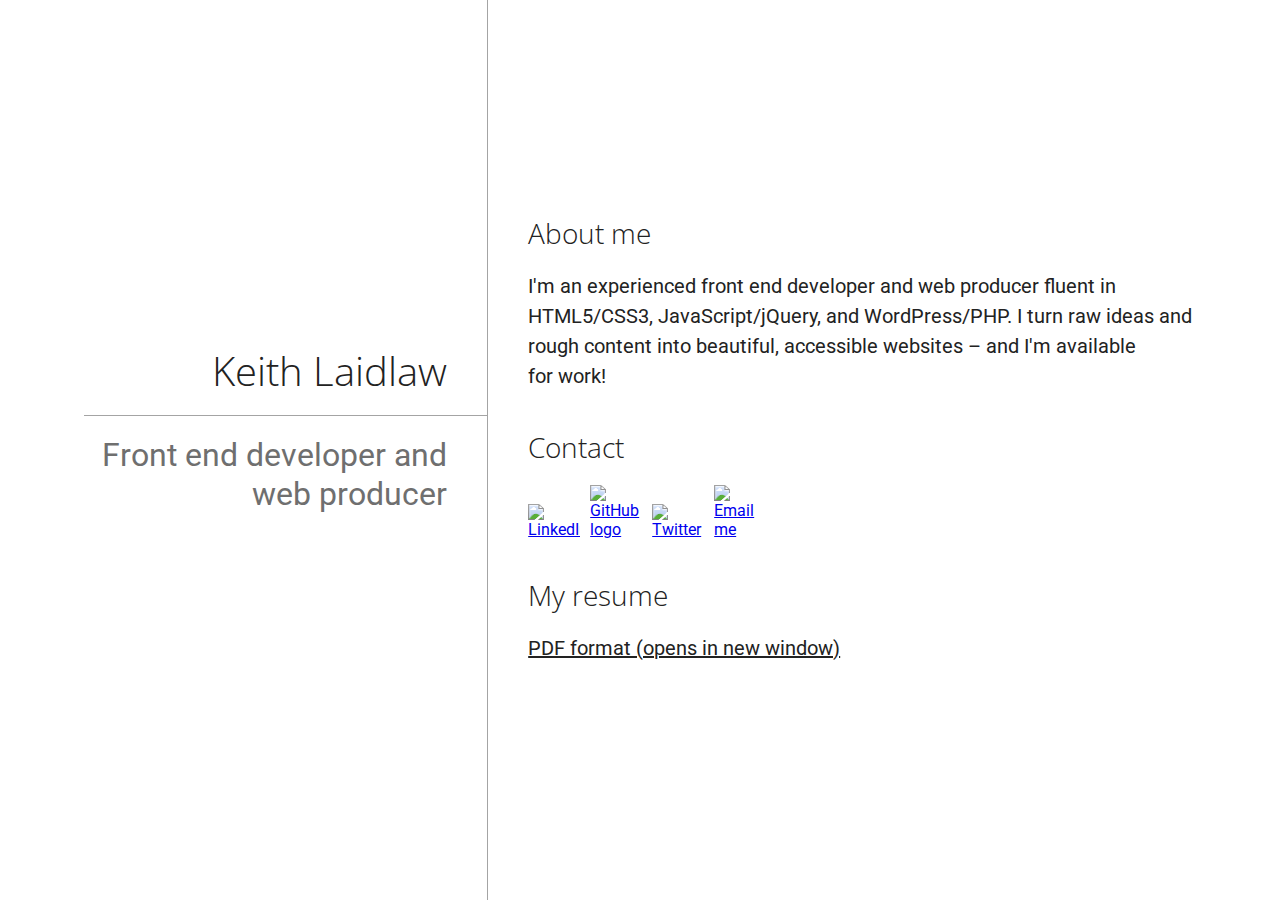
==== index.html @ c43d9ba6 "Copy index and style files from keithlaidlaw.com" ====
<!DOCTYPE html>
<html lang="en">
  <head>
    <meta charset="utf-8">
    <meta name="viewport" content="width=device-width, initial-scale=1.0">
    <!--[if lt IE 9]>
			<script src="http://css3-mediaqueries-js.googlecode.com/svn/trunk/css3-mediaqueries.js"></script>
		<![endif]-->
    <title>Keith Laidlaw: Front End Developer and Web Producer </title>
    <link rel="stylesheet" href="style.css">
    <link rel="stylesheet" href="fonts.css">
    <link href="https://fonts.googleapis.com/css2?family=Open+Sans:wght@300;400;700&display=swap" rel="stylesheet">

    <!-- <script src="script.js"></script> -->
  </head>
  <body>
    <div class="page-wrapper">

      <header>
        <h1>
          <span class="head-name">Keith Laidlaw</span>
          <span class="head-description">Front end developer and <span class="nowrap">web producer</span></span>
        </h1>
      </header>

      <main>

        <section class="bio" id="bio">
          <h2>About me</h2>
          <p>I'm an experienced front end developer and web producer fluent in HTML5/CSS3, JavaScript/jQuery, and WordPress/PHP. <span class="nowrap">I turn</span> raw ideas and rough content into beautiful, accessible websites – and I'm available <span class="nowrap">for work!</span></p>
        </section>

        <section class="contacts" id="contacts">
          <h2>Contact</h2>

          <div class="contact-buttons">		
            <a href="http://www.linkedin.com/in/keithlaidlaw">
              <img src="http://www.keithlaidlaw.com/images/linkedin-120-circle.png" alt="LinkedIn" title="LinkedIn">
            </a>
            <a href="https://github.com/nicetrousers">
              <img src="http://www.keithlaidlaw.com/images/github-120.png" alt="GitHub logo" title="GitHub" >
            </a>
            <a href="http://twitter.com/socialtrousers">
              <img src="http://www.keithlaidlaw.com/images/twitter-120-circle.png" alt="Twitter" title="Twitter">
            </a>
            <a href="mailto:mail@keithlaidlaw.com" title="mail@keithlaidlaw.com" alt="mail@keithlaidlaw.com" target="_blank">
              <img src="http://www.keithlaidlaw.com/images/email-120-circle-gray.png" alt="Email me" title="Email me">  
            </a>
          </div>
        </section>

        <section class="resume" id="resume">
          <h2>My resume</h2>
          <p><a href="http://www.keithlaidlaw.com/files/Keith-Laidlaw-Resume.pdf" target="_blank" class="resume-link">PDF format (opens in new window)</a></p>
          </p>
        </section>

      </main>

    </div>
  </body>
</html>
---- style.css ----
/* http://meyerweb.com/eric/tools/css/reset/ 
   v2.0 | 20110126
   License: none (public domain)
*/

html, body, div, span, applet, object, iframe,
h1, h2, h3, h4, h5, h6, p, blockquote, pre,
a, abbr, acronym, address, big, cite, code,
del, dfn, em, img, ins, kbd, q, s, samp,
small, strike, strong, sub, sup, tt, var,
b, u, i, center,
dl, dt, dd, ol, ul, li,
fieldset, form, label, legend,
table, caption, tbody, tfoot, thead, tr, th, td,
article, aside, canvas, details, embed, 
figure, figcaption, footer, header, hgroup, 
menu, nav, output, ruby, section, summary,
time, mark, audio, video {
	margin: 0;
	padding: 0;
	border: 0;
	font-size: 100%;
	font: inherit;
	vertical-align: baseline;
}
/* HTML5 display-role reset for older browsers */
article, aside, details, figcaption, figure, 
footer, header, hgroup, menu, nav, section {
	display: block;
}
body {
	line-height: 1;
}
ol, ul {
	list-style: none;
}
blockquote, q {
	quotes: none;
}
blockquote:before, blockquote:after,
q:before, q:after {
	content: '';
	content: none;
}
table {
	border-collapse: collapse;
	border-spacing: 0;
}


body {
	background: #FFF;
  color: #222;
  font-size: 16px;
  line-height: 1.2;
  font-family: 'Roboto', sans-serif;
}
.page-wrapper {
	width: 100%;
	max-width: 72em; 
	margin: 20px auto;
}
header, section, footer {
  padding: 0 20px;
}
header, section, footer {
  margin-bottom: 20px;
}
h1, h2, h3 {
	font-family: 'Open Sans', sans-serif;
  color: #222;
  font-weight: 200;
	text-decoration: none;
}
h1 {
  font-size: 40px;
  font-size: 2.5rem;
  margin-bottom: 40px;
}
h1 > span {
  display: block;
}
h1 span.head-name {
  padding-bottom: 20px;
  border-bottom: 1px solid #A4A4A4;
}
h1 span.head-description {
  font-family: 'Roboto', sans-serif;
  font-weight: normal;
  color: #6f6f6f;
  font-size: 24px;
  font-size: 1.5rem;
  padding-top: 20px;
}
h2 {
  font-size: 24px;
  font-size: 1.5rem;
  margin-bottom: 20px;
}
p {
  line-height: 1.5;
  margin-bottom: 20px;
}
p:last-child {
  margin-bottom: 0;
}
p a,
p a:visited {
  color: #222;
}
a.resume-link {
  position: relative;
}
a.resume-link::after {
 content: url(http://www.keithlaidlaw.com/images/open_in_new.svg);
 position: absolute;
 top: 1px;
}
p a:focus, 
p a:active,
p a:hover {
  color: #0050B9;
}
a.resume-link:focus:after,
a.resume-link:active:after,
a.resume-link:hover:after {
  content: url(http://www.keithlaidlaw.com/images/open_in_new_blue.svg);
 }
.contact-buttons {
  font-size: 0;
}
.contact-buttons a {
  font-size: 16px;
  display: inline-block;
  width: 22%;
  margin-right: 4%;
  width: calc(25% - 15px);
  margin-right: calc(10px);
  max-width: 3.25em;
}
.contact-buttons a:focus,
.contact-buttons a:active,
.contact-buttons a:hover {
  opacity: 0.8;
}
.contact-buttons a:last-child {
  margin-right: 0;
}
.contact-buttons a img {
  max-width: 100%;
}
.nowrap {
  white-space: nowrap;
}
img.tiger-pic {
  max-width: 50%;
  border-radius: 50%;
}

@media screen, print {
  @media (min-width: 56em) {
    html, body, .page-wrapper {
      height: 100%;
    }
    .page-wrapper, header, main {
      display: flex;
    }
    .page-wrapper {
      margin: 0 auto;
    }
    header, main {
      flex-direction: column;
      justify-content: center;
    }
    header {
      border-right: 1px solid #A4A4A4;
      padding-right: 0;
      margin:  0;
      flex: 1 0 35%;
      text-align: right;
    }
    h1 {
      width: 100%;
    }
    h1 > span {
      padding-right: 40px;
    }
    main section {
      padding-left: 40px;
      margin-bottom: 40px;
    }
    main section:last-child {
      margin-bottom: 0;
    }
  }

  @media (min-width: 70em) {
    h1 span.head-description {
      font-size: 32px;
      font-size: 2rem;
    }
    h2 {
      font-size: 28px;
      font-size: 1.75rem;
    }
    p {
      font-size: 20px;
      font-size: 1.25rem;
    }
  }

}
---- fonts.css ----
@import url('https://fonts.googleapis.com/css2?family=Open+Sans:ital,wght@0,300;0,400;0,600;0,700;1,400&family=Roboto:ital@0;1&display=swap');
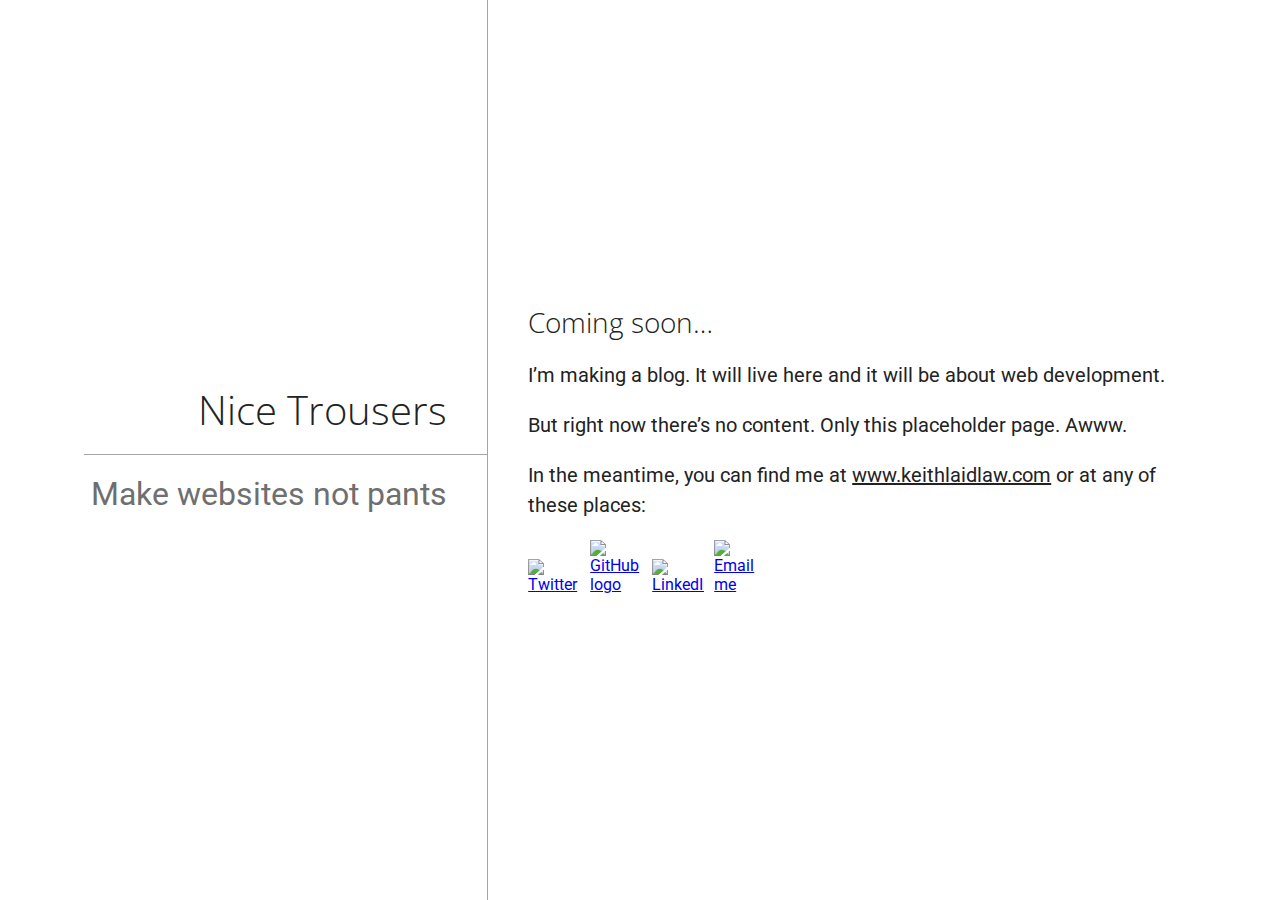
==== commit 7b198cf7: "Update content and styles" ====
--- a/index.html
+++ b/index.html
@@ -6,7 +6,7 @@
     <!--[if lt IE 9]>
 			<script src="http://css3-mediaqueries-js.googlecode.com/svn/trunk/css3-mediaqueries.js"></script>
 		<![endif]-->
-    <title>Keith Laidlaw: Front End Developer and Web Producer </title>
+    <title>Nice Trousers: Coming Soon </title>
     <link rel="stylesheet" href="style.css">
     <link rel="stylesheet" href="fonts.css">
     <link href="https://fonts.googleapis.com/css2?family=Open+Sans:wght@300;400;700&display=swap" rel="stylesheet">
@@ -18,41 +18,36 @@
 
       <header>
         <h1>
-          <span class="head-name">Keith Laidlaw</span>
-          <span class="head-description">Front end developer and <span class="nowrap">web producer</span></span>
+          <span class="head-name">Nice Trousers</span>
+          <span class="head-description">Make websites <span class="nowrap">not pants</span></span>
         </h1>
       </header>
 
       <main>
 
-        <section class="bio" id="bio">
-          <h2>About me</h2>
-          <p>I'm an experienced front end developer and web producer fluent in HTML5/CSS3, JavaScript/jQuery, and WordPress/PHP. <span class="nowrap">I turn</span> raw ideas and rough content into beautiful, accessible websites – and I'm available <span class="nowrap">for work!</span></p>
-        </section>
+        <section>
+          <h2>Coming soon&hellip;</h2>
+          <p>I’m making a blog. It will live here and it will be about web development.</p>
+          <p>But right now there’s no content. Only this placeholder page. Awww.</p>
+          <p>In the meantime, you can find me at <a href="http://www.keithlaidlaw.com/">www.keithlaidlaw.com</a> or at any of these places:</p>
 
-        <section class="contacts" id="contacts">
-          <h2>Contact</h2>
+  
+          <div class="contact-buttons">		
 
-          <div class="contact-buttons">		
-            <a href="http://www.linkedin.com/in/keithlaidlaw">
-              <img src="http://www.keithlaidlaw.com/images/linkedin-120-circle.png" alt="LinkedIn" title="LinkedIn">
+            <a href="http://twitter.com/socialtrousers">
+              <img src="http://www.keithlaidlaw.com/images/twitter-120-circle.png" alt="Twitter" title="Twitter">
             </a>
             <a href="https://github.com/nicetrousers">
               <img src="http://www.keithlaidlaw.com/images/github-120.png" alt="GitHub logo" title="GitHub" >
             </a>
-            <a href="http://twitter.com/socialtrousers">
-              <img src="http://www.keithlaidlaw.com/images/twitter-120-circle.png" alt="Twitter" title="Twitter">
+            <a href="http://www.linkedin.com/in/keithlaidlaw">
+              <img src="http://www.keithlaidlaw.com/images/linkedin-120-circle.png" alt="LinkedIn" title="LinkedIn">
             </a>
+
             <a href="mailto:mail@keithlaidlaw.com" title="mail@keithlaidlaw.com" alt="mail@keithlaidlaw.com" target="_blank">
               <img src="http://www.keithlaidlaw.com/images/email-120-circle-gray.png" alt="Email me" title="Email me">  
             </a>
           </div>
-        </section>
-
-        <section class="resume" id="resume">
-          <h2>My resume</h2>
-          <p><a href="http://www.keithlaidlaw.com/files/Keith-Laidlaw-Resume.pdf" target="_blank" class="resume-link">PDF format (opens in new window)</a></p>
-          </p>
         </section>
 
       </main>
--- a/style.css
+++ b/style.css
@@ -181,6 +181,7 @@
     }
     h1 {
       width: 100%;
+      margin-bottom: 0;
     }
     h1 > span {
       padding-right: 40px;
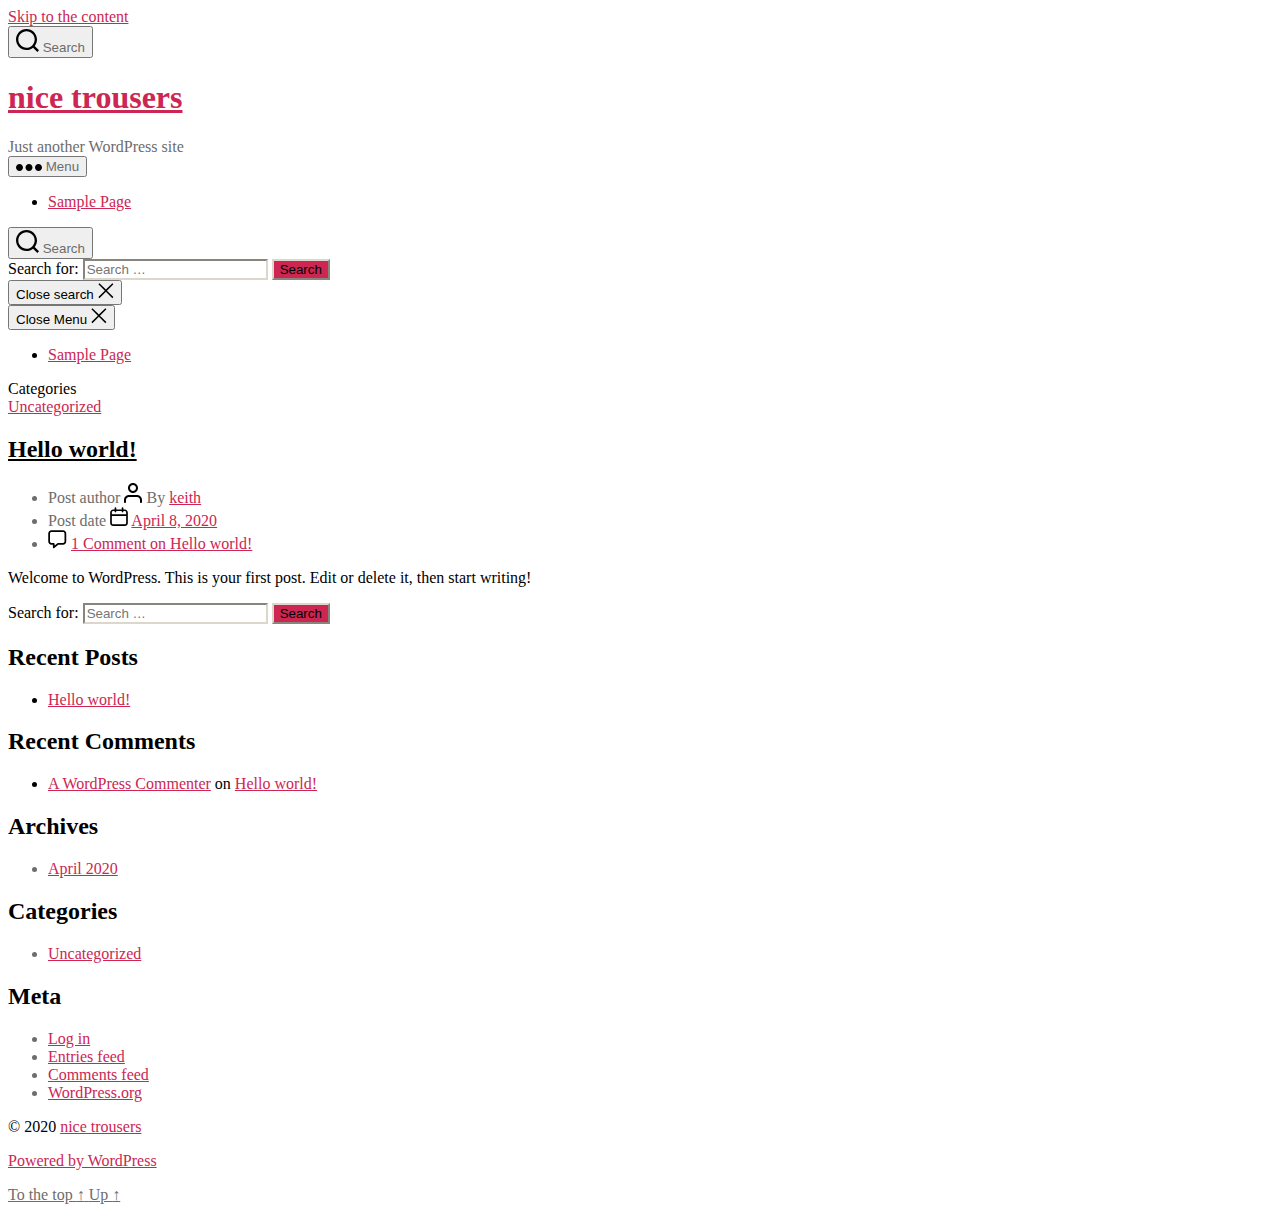
==== commit c16fee7d: "first static publish" ====
--- a/index.html
+++ b/index.html
@@ -1,57 +1,345 @@
 <!DOCTYPE html>
-<html lang="en">
-  <head>
-    <meta charset="utf-8">
-    <meta name="viewport" content="width=device-width, initial-scale=1.0">
-    <!--[if lt IE 9]>
-			<script src="http://css3-mediaqueries-js.googlecode.com/svn/trunk/css3-mediaqueries.js"></script>
-		<![endif]-->
-    <title>Nice Trousers: Coming Soon </title>
-    <link rel="stylesheet" href="style.css">
-    <link rel="stylesheet" href="fonts.css">
-    <link href="https://fonts.googleapis.com/css2?family=Open+Sans:wght@300;400;700&display=swap" rel="stylesheet">
-
-    <!-- <script src="script.js"></script> -->
-  </head>
-  <body>
-    <div class="page-wrapper">
-
-      <header>
-        <h1>
-          <span class="head-name">Nice Trousers</span>
-          <span class="head-description">Make websites <span class="nowrap">not pants</span></span>
-        </h1>
-      </header>
-
-      <main>
-
-        <section>
-          <h2>Coming soon&hellip;</h2>
-          <p>I’m making a blog. It will live here and it will be about web development.</p>
-          <p>But right now there’s no content. Only this placeholder page. Awww.</p>
-          <p>In the meantime, you can find me at <a href="http://www.keithlaidlaw.com/">www.keithlaidlaw.com</a> or at any of these places:</p>
-
-  
-          <div class="contact-buttons">		
-
-            <a href="http://twitter.com/socialtrousers">
-              <img src="http://www.keithlaidlaw.com/images/twitter-120-circle.png" alt="Twitter" title="Twitter">
-            </a>
-            <a href="https://github.com/nicetrousers">
-              <img src="http://www.keithlaidlaw.com/images/github-120.png" alt="GitHub logo" title="GitHub" >
-            </a>
-            <a href="http://www.linkedin.com/in/keithlaidlaw">
-              <img src="http://www.keithlaidlaw.com/images/linkedin-120-circle.png" alt="LinkedIn" title="LinkedIn">
-            </a>
-
-            <a href="mailto:mail@keithlaidlaw.com" title="mail@keithlaidlaw.com" alt="mail@keithlaidlaw.com" target="_blank">
-              <img src="http://www.keithlaidlaw.com/images/email-120-circle-gray.png" alt="Email me" title="Email me">  
-            </a>
-          </div>
-        </section>
-
-      </main>
-
-    </div>
-  </body>
-</html>+
+<html class="no-js" lang="en-US">
+
+	<head>
+
+		<meta charset="UTF-8">
+		<meta name="viewport" content="width=device-width, initial-scale=1.0" >
+
+		<link rel="profile" href="https://gmpg.org/xfn/11">
+
+		<title>nice trousers &#8211; Just another WordPress site</title>
+<link rel='dns-prefetch' href='//s.w.org' />
+<link rel="alternate" type="application/rss+xml" title="nice trousers &raquo; Feed" href="http://www.nicetrousers.com/feed/" />
+<link rel="alternate" type="application/rss+xml" title="nice trousers &raquo; Comments Feed" href="http://www.nicetrousers.com/comments/feed/" />
+		<script>
+			window._wpemojiSettings = {"baseUrl":"https:\/\/s.w.org\/images\/core\/emoji\/12.0.0-1\/72x72\/","ext":".png","svgUrl":"https:\/\/s.w.org\/images\/core\/emoji\/12.0.0-1\/svg\/","svgExt":".svg","source":{"concatemoji":"http:\/\/www.nicetrousers.com\/wp-includes\/js\/wp-emoji-release.min.js?ver=5.4"}};
+			/*! This file is auto-generated */
+			!function(e,a,t){var r,n,o,i,p=a.createElement("canvas"),s=p.getContext&&p.getContext("2d");function c(e,t){var a=String.fromCharCode;s.clearRect(0,0,p.width,p.height),s.fillText(a.apply(this,e),0,0);var r=p.toDataURL();return s.clearRect(0,0,p.width,p.height),s.fillText(a.apply(this,t),0,0),r===p.toDataURL()}function l(e){if(!s||!s.fillText)return!1;switch(s.textBaseline="top",s.font="600 32px Arial",e){case"flag":return!c([127987,65039,8205,9895,65039],[127987,65039,8203,9895,65039])&&(!c([55356,56826,55356,56819],[55356,56826,8203,55356,56819])&&!c([55356,57332,56128,56423,56128,56418,56128,56421,56128,56430,56128,56423,56128,56447],[55356,57332,8203,56128,56423,8203,56128,56418,8203,56128,56421,8203,56128,56430,8203,56128,56423,8203,56128,56447]));case"emoji":return!c([55357,56424,55356,57342,8205,55358,56605,8205,55357,56424,55356,57340],[55357,56424,55356,57342,8203,55358,56605,8203,55357,56424,55356,57340])}return!1}function d(e){var t=a.createElement("script");t.src=e,t.defer=t.type="text/javascript",a.getElementsByTagName("head")[0].appendChild(t)}for(i=Array("flag","emoji"),t.supports={everything:!0,everythingExceptFlag:!0},o=0;o<i.length;o++)t.supports[i[o]]=l(i[o]),t.supports.everything=t.supports.everything&&t.supports[i[o]],"flag"!==i[o]&&(t.supports.everythingExceptFlag=t.supports.everythingExceptFlag&&t.supports[i[o]]);t.supports.everythingExceptFlag=t.supports.everythingExceptFlag&&!t.supports.flag,t.DOMReady=!1,t.readyCallback=function(){t.DOMReady=!0},t.supports.everything||(n=function(){t.readyCallback()},a.addEventListener?(a.addEventListener("DOMContentLoaded",n,!1),e.addEventListener("load",n,!1)):(e.attachEvent("onload",n),a.attachEvent("onreadystatechange",function(){"complete"===a.readyState&&t.readyCallback()})),(r=t.source||{}).concatemoji?d(r.concatemoji):r.wpemoji&&r.twemoji&&(d(r.twemoji),d(r.wpemoji)))}(window,document,window._wpemojiSettings);
+		</script>
+		<style>
+img.wp-smiley,
+img.emoji {
+	display: inline !important;
+	border: none !important;
+	box-shadow: none !important;
+	height: 1em !important;
+	width: 1em !important;
+	margin: 0 .07em !important;
+	vertical-align: -0.1em !important;
+	background: none !important;
+	padding: 0 !important;
+}
+</style>
+	<link rel='stylesheet' id='wp-block-library-css'  href='http://www.nicetrousers.com/wp-includes/css/dist/block-library/style.min.css?ver=5.4' media='all' />
+<link rel='stylesheet' id='twentytwenty-style-css'  href='http://www.nicetrousers.com/wp-content/themes/twentytwenty/style.css?ver=1.2' media='all' />
+<style id='twentytwenty-style-inline-css'>
+.color-accent,.color-accent-hover:hover,.color-accent-hover:focus,:root .has-accent-color,.has-drop-cap:not(:focus):first-letter,.wp-block-button.is-style-outline,a { color: #cd2653; }blockquote,.border-color-accent,.border-color-accent-hover:hover,.border-color-accent-hover:focus { border-color: #cd2653; }button:not(.toggle),.button,.faux-button,.wp-block-button__link,.wp-block-file .wp-block-file__button,input[type="button"],input[type="reset"],input[type="submit"],.bg-accent,.bg-accent-hover:hover,.bg-accent-hover:focus,:root .has-accent-background-color,.comment-reply-link { background-color: #cd2653; }.fill-children-accent,.fill-children-accent * { fill: #cd2653; }body,.entry-title a,:root .has-primary-color { color: #000000; }:root .has-primary-background-color { background-color: #000000; }cite,figcaption,.wp-caption-text,.post-meta,.entry-content .wp-block-archives li,.entry-content .wp-block-categories li,.entry-content .wp-block-latest-posts li,.wp-block-latest-comments__comment-date,.wp-block-latest-posts__post-date,.wp-block-embed figcaption,.wp-block-image figcaption,.wp-block-pullquote cite,.comment-metadata,.comment-respond .comment-notes,.comment-respond .logged-in-as,.pagination .dots,.entry-content hr:not(.has-background),hr.styled-separator,:root .has-secondary-color { color: #6d6d6d; }:root .has-secondary-background-color { background-color: #6d6d6d; }pre,fieldset,input,textarea,table,table *,hr { border-color: #dcd7ca; }caption,code,code,kbd,samp,.wp-block-table.is-style-stripes tbody tr:nth-child(odd),:root .has-subtle-background-background-color { background-color: #dcd7ca; }.wp-block-table.is-style-stripes { border-bottom-color: #dcd7ca; }.wp-block-latest-posts.is-grid li { border-top-color: #dcd7ca; }:root .has-subtle-background-color { color: #dcd7ca; }body:not(.overlay-header) .primary-menu > li > a,body:not(.overlay-header) .primary-menu > li > .icon,.modal-menu a,.footer-menu a, .footer-widgets a,#site-footer .wp-block-button.is-style-outline,.wp-block-pullquote:before,.singular:not(.overlay-header) .entry-header a,.archive-header a,.header-footer-group .color-accent,.header-footer-group .color-accent-hover:hover { color: #cd2653; }.social-icons a,#site-footer button:not(.toggle),#site-footer .button,#site-footer .faux-button,#site-footer .wp-block-button__link,#site-footer .wp-block-file__button,#site-footer input[type="button"],#site-footer input[type="reset"],#site-footer input[type="submit"] { background-color: #cd2653; }.header-footer-group,body:not(.overlay-header) #site-header .toggle,.menu-modal .toggle { color: #000000; }body:not(.overlay-header) .primary-menu ul { background-color: #000000; }body:not(.overlay-header) .primary-menu > li > ul:after { border-bottom-color: #000000; }body:not(.overlay-header) .primary-menu ul ul:after { border-left-color: #000000; }.site-description,body:not(.overlay-header) .toggle-inner .toggle-text,.widget .post-date,.widget .rss-date,.widget_archive li,.widget_categories li,.widget cite,.widget_pages li,.widget_meta li,.widget_nav_menu li,.powered-by-wordpress,.to-the-top,.singular .entry-header .post-meta,.singular:not(.overlay-header) .entry-header .post-meta a { color: #6d6d6d; }.header-footer-group pre,.header-footer-group fieldset,.header-footer-group input,.header-footer-group textarea,.header-footer-group table,.header-footer-group table *,.footer-nav-widgets-wrapper,#site-footer,.menu-modal nav *,.footer-widgets-outer-wrapper,.footer-top { border-color: #dcd7ca; }.header-footer-group table caption,body:not(.overlay-header) .header-inner .toggle-wrapper::before { background-color: #dcd7ca; }
+</style>
+<link rel='stylesheet' id='twentytwenty-print-style-css'  href='http://www.nicetrousers.com/wp-content/themes/twentytwenty/print.css?ver=1.2' media='print' />
+<script src='http://www.nicetrousers.com/wp-content/themes/twentytwenty/assets/js/index.js?ver=1.2' async></script>
+<link rel='https://api.w.org/' href='http://www.nicetrousers.com/wp-json/' />
+<link rel="EditURI" type="application/rsd+xml" title="RSD" href="http://www.nicetrousers.com/xmlrpc.php?rsd" />
+<link rel="wlwmanifest" type="application/wlwmanifest+xml" href="http://www.nicetrousers.com/wp-includes/wlwmanifest.xml" /> 
+<meta name="generator" content="WordPress 5.4" />
+	<script>document.documentElement.className = document.documentElement.className.replace( 'no-js', 'js' );</script>
+	<style>.recentcomments a{display:inline !important;padding:0 !important;margin:0 !important;}</style>
+	</head>
+
+	<body class="home blog wp-embed-responsive enable-search-modal has-no-pagination showing-comments show-avatars footer-top-visible">
+
+		<a class="skip-link screen-reader-text" href="#site-content">Skip to the content</a>
+		<header id="site-header" class="header-footer-group" role="banner">
+
+			<div class="header-inner section-inner">
+
+				<div class="header-titles-wrapper">
+
+					
+						<button class="toggle search-toggle mobile-search-toggle" data-toggle-target=".search-modal" data-toggle-body-class="showing-search-modal" data-set-focus=".search-modal .search-field" aria-expanded="false">
+							<span class="toggle-inner">
+								<span class="toggle-icon">
+									<svg class="svg-icon" aria-hidden="true" role="img" focusable="false" xmlns="http://www.w3.org/2000/svg" width="23" height="23" viewBox="0 0 23 23"><path d="M38.710696,48.0601792 L43,52.3494831 L41.3494831,54 L37.0601792,49.710696 C35.2632422,51.1481185 32.9839107,52.0076499 30.5038249,52.0076499 C24.7027226,52.0076499 20,47.3049272 20,41.5038249 C20,35.7027226 24.7027226,31 30.5038249,31 C36.3049272,31 41.0076499,35.7027226 41.0076499,41.5038249 C41.0076499,43.9839107 40.1481185,46.2632422 38.710696,48.0601792 Z M36.3875844,47.1716785 C37.8030221,45.7026647 38.6734666,43.7048964 38.6734666,41.5038249 C38.6734666,36.9918565 35.0157934,33.3341833 30.5038249,33.3341833 C25.9918565,33.3341833 22.3341833,36.9918565 22.3341833,41.5038249 C22.3341833,46.0157934 25.9918565,49.6734666 30.5038249,49.6734666 C32.7048964,49.6734666 34.7026647,48.8030221 36.1716785,47.3875844 C36.2023931,47.347638 36.2360451,47.3092237 36.2726343,47.2726343 C36.3092237,47.2360451 36.347638,47.2023931 36.3875844,47.1716785 Z" transform="translate(-20 -31)" /></svg>								</span>
+								<span class="toggle-text">Search</span>
+							</span>
+						</button><!-- .search-toggle -->
+
+					
+					<div class="header-titles">
+
+						<h1 class="site-title"><a href="http://www.nicetrousers.com/">nice trousers</a></h1><div class="site-description">Just another WordPress site</div><!-- .site-description -->
+					</div><!-- .header-titles -->
+
+					<button class="toggle nav-toggle mobile-nav-toggle" data-toggle-target=".menu-modal"  data-toggle-body-class="showing-menu-modal" aria-expanded="false" data-set-focus=".close-nav-toggle">
+						<span class="toggle-inner">
+							<span class="toggle-icon">
+								<svg class="svg-icon" aria-hidden="true" role="img" focusable="false" xmlns="http://www.w3.org/2000/svg" width="26" height="7" viewBox="0 0 26 7"><path fill-rule="evenodd" d="M332.5,45 C330.567003,45 329,43.4329966 329,41.5 C329,39.5670034 330.567003,38 332.5,38 C334.432997,38 336,39.5670034 336,41.5 C336,43.4329966 334.432997,45 332.5,45 Z M342,45 C340.067003,45 338.5,43.4329966 338.5,41.5 C338.5,39.5670034 340.067003,38 342,38 C343.932997,38 345.5,39.5670034 345.5,41.5 C345.5,43.4329966 343.932997,45 342,45 Z M351.5,45 C349.567003,45 348,43.4329966 348,41.5 C348,39.5670034 349.567003,38 351.5,38 C353.432997,38 355,39.5670034 355,41.5 C355,43.4329966 353.432997,45 351.5,45 Z" transform="translate(-329 -38)" /></svg>							</span>
+							<span class="toggle-text">Menu</span>
+						</span>
+					</button><!-- .nav-toggle -->
+
+				</div><!-- .header-titles-wrapper -->
+
+				<div class="header-navigation-wrapper">
+
+					
+							<nav class="primary-menu-wrapper" aria-label="Horizontal" role="navigation">
+
+								<ul class="primary-menu reset-list-style">
+
+								<li class="page_item page-item-2"><a href="http://www.nicetrousers.com/sample-page/">Sample Page</a></li>
+
+								</ul>
+
+							</nav><!-- .primary-menu-wrapper -->
+
+						
+						<div class="header-toggles hide-no-js">
+
+						
+							<div class="toggle-wrapper search-toggle-wrapper">
+
+								<button class="toggle search-toggle desktop-search-toggle" data-toggle-target=".search-modal" data-toggle-body-class="showing-search-modal" data-set-focus=".search-modal .search-field" aria-expanded="false">
+									<span class="toggle-inner">
+										<svg class="svg-icon" aria-hidden="true" role="img" focusable="false" xmlns="http://www.w3.org/2000/svg" width="23" height="23" viewBox="0 0 23 23"><path d="M38.710696,48.0601792 L43,52.3494831 L41.3494831,54 L37.0601792,49.710696 C35.2632422,51.1481185 32.9839107,52.0076499 30.5038249,52.0076499 C24.7027226,52.0076499 20,47.3049272 20,41.5038249 C20,35.7027226 24.7027226,31 30.5038249,31 C36.3049272,31 41.0076499,35.7027226 41.0076499,41.5038249 C41.0076499,43.9839107 40.1481185,46.2632422 38.710696,48.0601792 Z M36.3875844,47.1716785 C37.8030221,45.7026647 38.6734666,43.7048964 38.6734666,41.5038249 C38.6734666,36.9918565 35.0157934,33.3341833 30.5038249,33.3341833 C25.9918565,33.3341833 22.3341833,36.9918565 22.3341833,41.5038249 C22.3341833,46.0157934 25.9918565,49.6734666 30.5038249,49.6734666 C32.7048964,49.6734666 34.7026647,48.8030221 36.1716785,47.3875844 C36.2023931,47.347638 36.2360451,47.3092237 36.2726343,47.2726343 C36.3092237,47.2360451 36.347638,47.2023931 36.3875844,47.1716785 Z" transform="translate(-20 -31)" /></svg>										<span class="toggle-text">Search</span>
+									</span>
+								</button><!-- .search-toggle -->
+
+							</div>
+
+							
+						</div><!-- .header-toggles -->
+						
+				</div><!-- .header-navigation-wrapper -->
+
+			</div><!-- .header-inner -->
+
+			<div class="search-modal cover-modal header-footer-group" data-modal-target-string=".search-modal">
+
+	<div class="search-modal-inner modal-inner">
+
+		<div class="section-inner">
+
+			<form role="search" aria-label="Search for:" method="get" class="search-form" action="http://www.nicetrousers.com/">
+	<label for="search-form-1">
+		<span class="screen-reader-text">Search for:</span>
+		<input type="search" id="search-form-1" class="search-field" placeholder="Search &hellip;" value="" name="s" />
+	</label>
+	<input type="submit" class="search-submit" value="Search" />
+</form>
+
+			<button class="toggle search-untoggle close-search-toggle fill-children-current-color" data-toggle-target=".search-modal" data-toggle-body-class="showing-search-modal" data-set-focus=".search-modal .search-field" aria-expanded="false">
+				<span class="screen-reader-text">Close search</span>
+				<svg class="svg-icon" aria-hidden="true" role="img" focusable="false" xmlns="http://www.w3.org/2000/svg" width="16" height="16" viewBox="0 0 16 16"><polygon fill="" fill-rule="evenodd" points="6.852 7.649 .399 1.195 1.445 .149 7.899 6.602 14.352 .149 15.399 1.195 8.945 7.649 15.399 14.102 14.352 15.149 7.899 8.695 1.445 15.149 .399 14.102" /></svg>			</button><!-- .search-toggle -->
+
+		</div><!-- .section-inner -->
+
+	</div><!-- .search-modal-inner -->
+
+</div><!-- .menu-modal -->
+
+		</header><!-- #site-header -->
+
+		
+<div class="menu-modal cover-modal header-footer-group" data-modal-target-string=".menu-modal">
+
+	<div class="menu-modal-inner modal-inner">
+
+		<div class="menu-wrapper section-inner">
+
+			<div class="menu-top">
+
+				<button class="toggle close-nav-toggle fill-children-current-color" data-toggle-target=".menu-modal" data-toggle-body-class="showing-menu-modal" aria-expanded="false" data-set-focus=".menu-modal">
+					<span class="toggle-text">Close Menu</span>
+					<svg class="svg-icon" aria-hidden="true" role="img" focusable="false" xmlns="http://www.w3.org/2000/svg" width="16" height="16" viewBox="0 0 16 16"><polygon fill="" fill-rule="evenodd" points="6.852 7.649 .399 1.195 1.445 .149 7.899 6.602 14.352 .149 15.399 1.195 8.945 7.649 15.399 14.102 14.352 15.149 7.899 8.695 1.445 15.149 .399 14.102" /></svg>				</button><!-- .nav-toggle -->
+
+				
+					<nav class="mobile-menu" aria-label="Mobile" role="navigation">
+
+						<ul class="modal-menu reset-list-style">
+
+						<li class="page_item page-item-2"><div class="ancestor-wrapper"><a href="http://www.nicetrousers.com/sample-page/">Sample Page</a></div><!-- .ancestor-wrapper --></li>
+
+						</ul>
+
+					</nav>
+
+					
+			</div><!-- .menu-top -->
+
+			<div class="menu-bottom">
+
+				
+			</div><!-- .menu-bottom -->
+
+		</div><!-- .menu-wrapper -->
+
+	</div><!-- .menu-modal-inner -->
+
+</div><!-- .menu-modal -->
+
+<main id="site-content" role="main">
+
+	
+<article class="post-1 post type-post status-publish format-standard hentry category-uncategorized" id="post-1">
+
+	
+<header class="entry-header has-text-align-center">
+
+	<div class="entry-header-inner section-inner medium">
+
+		
+			<div class="entry-categories">
+				<span class="screen-reader-text">Categories</span>
+				<div class="entry-categories-inner">
+					<a href="http://www.nicetrousers.com/category/uncategorized/" rel="category tag">Uncategorized</a>				</div><!-- .entry-categories-inner -->
+			</div><!-- .entry-categories -->
+
+			<h2 class="entry-title heading-size-1"><a href="http://www.nicetrousers.com/2020/04/08/hello-world/">Hello world!</a></h2>
+		<div class="post-meta-wrapper post-meta-single post-meta-single-top">
+
+			<ul class="post-meta">
+
+									<li class="post-author meta-wrapper">
+						<span class="meta-icon">
+							<span class="screen-reader-text">Post author</span>
+							<svg class="svg-icon" aria-hidden="true" role="img" focusable="false" xmlns="http://www.w3.org/2000/svg" width="18" height="20" viewBox="0 0 18 20"><path fill="" d="M18,19 C18,19.5522847 17.5522847,20 17,20 C16.4477153,20 16,19.5522847 16,19 L16,17 C16,15.3431458 14.6568542,14 13,14 L5,14 C3.34314575,14 2,15.3431458 2,17 L2,19 C2,19.5522847 1.55228475,20 1,20 C0.44771525,20 0,19.5522847 0,19 L0,17 C0,14.2385763 2.23857625,12 5,12 L13,12 C15.7614237,12 18,14.2385763 18,17 L18,19 Z M9,10 C6.23857625,10 4,7.76142375 4,5 C4,2.23857625 6.23857625,0 9,0 C11.7614237,0 14,2.23857625 14,5 C14,7.76142375 11.7614237,10 9,10 Z M9,8 C10.6568542,8 12,6.65685425 12,5 C12,3.34314575 10.6568542,2 9,2 C7.34314575,2 6,3.34314575 6,5 C6,6.65685425 7.34314575,8 9,8 Z" /></svg>						</span>
+						<span class="meta-text">
+							By <a href="http://www.nicetrousers.com/author/keith/">keith</a>						</span>
+					</li>
+										<li class="post-date meta-wrapper">
+						<span class="meta-icon">
+							<span class="screen-reader-text">Post date</span>
+							<svg class="svg-icon" aria-hidden="true" role="img" focusable="false" xmlns="http://www.w3.org/2000/svg" width="18" height="19" viewBox="0 0 18 19"><path fill="" d="M4.60069444,4.09375 L3.25,4.09375 C2.47334957,4.09375 1.84375,4.72334957 1.84375,5.5 L1.84375,7.26736111 L16.15625,7.26736111 L16.15625,5.5 C16.15625,4.72334957 15.5266504,4.09375 14.75,4.09375 L13.3993056,4.09375 L13.3993056,4.55555556 C13.3993056,5.02154581 13.0215458,5.39930556 12.5555556,5.39930556 C12.0895653,5.39930556 11.7118056,5.02154581 11.7118056,4.55555556 L11.7118056,4.09375 L6.28819444,4.09375 L6.28819444,4.55555556 C6.28819444,5.02154581 5.9104347,5.39930556 5.44444444,5.39930556 C4.97845419,5.39930556 4.60069444,5.02154581 4.60069444,4.55555556 L4.60069444,4.09375 Z M6.28819444,2.40625 L11.7118056,2.40625 L11.7118056,1 C11.7118056,0.534009742 12.0895653,0.15625 12.5555556,0.15625 C13.0215458,0.15625 13.3993056,0.534009742 13.3993056,1 L13.3993056,2.40625 L14.75,2.40625 C16.4586309,2.40625 17.84375,3.79136906 17.84375,5.5 L17.84375,15.875 C17.84375,17.5836309 16.4586309,18.96875 14.75,18.96875 L3.25,18.96875 C1.54136906,18.96875 0.15625,17.5836309 0.15625,15.875 L0.15625,5.5 C0.15625,3.79136906 1.54136906,2.40625 3.25,2.40625 L4.60069444,2.40625 L4.60069444,1 C4.60069444,0.534009742 4.97845419,0.15625 5.44444444,0.15625 C5.9104347,0.15625 6.28819444,0.534009742 6.28819444,1 L6.28819444,2.40625 Z M1.84375,8.95486111 L1.84375,15.875 C1.84375,16.6516504 2.47334957,17.28125 3.25,17.28125 L14.75,17.28125 C15.5266504,17.28125 16.15625,16.6516504 16.15625,15.875 L16.15625,8.95486111 L1.84375,8.95486111 Z" /></svg>						</span>
+						<span class="meta-text">
+							<a href="http://www.nicetrousers.com/2020/04/08/hello-world/">April 8, 2020</a>
+						</span>
+					</li>
+										<li class="post-comment-link meta-wrapper">
+						<span class="meta-icon">
+							<svg class="svg-icon" aria-hidden="true" role="img" focusable="false" xmlns="http://www.w3.org/2000/svg" width="19" height="19" viewBox="0 0 19 19"><path d="M9.43016863,13.2235931 C9.58624731,13.094699 9.7823475,13.0241935 9.98476849,13.0241935 L15.0564516,13.0241935 C15.8581553,13.0241935 16.5080645,12.3742843 16.5080645,11.5725806 L16.5080645,3.44354839 C16.5080645,2.64184472 15.8581553,1.99193548 15.0564516,1.99193548 L3.44354839,1.99193548 C2.64184472,1.99193548 1.99193548,2.64184472 1.99193548,3.44354839 L1.99193548,11.5725806 C1.99193548,12.3742843 2.64184472,13.0241935 3.44354839,13.0241935 L5.76612903,13.0241935 C6.24715123,13.0241935 6.63709677,13.4141391 6.63709677,13.8951613 L6.63709677,15.5301903 L9.43016863,13.2235931 Z M3.44354839,14.766129 C1.67980032,14.766129 0.25,13.3363287 0.25,11.5725806 L0.25,3.44354839 C0.25,1.67980032 1.67980032,0.25 3.44354839,0.25 L15.0564516,0.25 C16.8201997,0.25 18.25,1.67980032 18.25,3.44354839 L18.25,11.5725806 C18.25,13.3363287 16.8201997,14.766129 15.0564516,14.766129 L10.2979143,14.766129 L6.32072889,18.0506004 C5.75274472,18.5196577 4.89516129,18.1156602 4.89516129,17.3790323 L4.89516129,14.766129 L3.44354839,14.766129 Z" /></svg>						</span>
+						<span class="meta-text">
+							<a href="http://www.nicetrousers.com/2020/04/08/hello-world/#comments">1 Comment<span class="screen-reader-text"> on Hello world!</span></a>						</span>
+					</li>
+					
+			</ul><!-- .post-meta -->
+
+		</div><!-- .post-meta-wrapper -->
+
+		
+	</div><!-- .entry-header-inner -->
+
+</header><!-- .entry-header -->
+
+	<div class="post-inner thin ">
+
+		<div class="entry-content">
+
+			
+<p>Welcome to WordPress. This is your first post. Edit or delete it, then start writing!</p>
+
+		</div><!-- .entry-content -->
+
+	</div><!-- .post-inner -->
+
+	<div class="section-inner">
+		
+	</div><!-- .section-inner -->
+
+	
+</article><!-- .post -->
+
+	
+</main><!-- #site-content -->
+
+
+	<div class="footer-nav-widgets-wrapper header-footer-group">
+
+		<div class="footer-inner section-inner">
+
+			
+			
+				<aside class="footer-widgets-outer-wrapper" role="complementary">
+
+					<div class="footer-widgets-wrapper">
+
+						
+							<div class="footer-widgets column-one grid-item">
+								<div class="widget widget_search"><div class="widget-content"><form role="search"  method="get" class="search-form" action="http://www.nicetrousers.com/">
+	<label for="search-form-2">
+		<span class="screen-reader-text">Search for:</span>
+		<input type="search" id="search-form-2" class="search-field" placeholder="Search &hellip;" value="" name="s" />
+	</label>
+	<input type="submit" class="search-submit" value="Search" />
+</form>
+</div></div>		<div class="widget widget_recent_entries"><div class="widget-content">		<h2 class="widget-title subheading heading-size-3">Recent Posts</h2>		<ul>
+											<li>
+					<a href="http://www.nicetrousers.com/2020/04/08/hello-world/">Hello world!</a>
+									</li>
+					</ul>
+		</div></div><div class="widget widget_recent_comments"><div class="widget-content"><h2 class="widget-title subheading heading-size-3">Recent Comments</h2><ul id="recentcomments"><li class="recentcomments"><span class="comment-author-link"><a href='https://wordpress.org/' rel='external nofollow ugc' class='url'>A WordPress Commenter</a></span> on <a href="http://www.nicetrousers.com/2020/04/08/hello-world/#comment-1">Hello world!</a></li></ul></div></div>							</div>
+
+						
+						
+							<div class="footer-widgets column-two grid-item">
+								<div class="widget widget_archive"><div class="widget-content"><h2 class="widget-title subheading heading-size-3">Archives</h2>		<ul>
+				<li><a href='http://www.nicetrousers.com/2020/04/'>April 2020</a></li>
+		</ul>
+			</div></div><div class="widget widget_categories"><div class="widget-content"><h2 class="widget-title subheading heading-size-3">Categories</h2>		<ul>
+				<li class="cat-item cat-item-1"><a href="http://www.nicetrousers.com/category/uncategorized/">Uncategorized</a>
+</li>
+		</ul>
+			</div></div><div class="widget widget_meta"><div class="widget-content"><h2 class="widget-title subheading heading-size-3">Meta</h2>			<ul>
+						<li><a href="http://www.nicetrousers.com/wp-login.php">Log in</a></li>
+			<li><a href="http://www.nicetrousers.com/feed/">Entries feed</a></li>
+			<li><a href="http://www.nicetrousers.com/comments/feed/">Comments feed</a></li>
+			<li><a href="https://wordpress.org/">WordPress.org</a></li>			</ul>
+			</div></div>							</div>
+
+						
+					</div><!-- .footer-widgets-wrapper -->
+
+				</aside><!-- .footer-widgets-outer-wrapper -->
+
+			
+		</div><!-- .footer-inner -->
+
+	</div><!-- .footer-nav-widgets-wrapper -->
+
+
+			<footer id="site-footer" role="contentinfo" class="header-footer-group">
+
+				<div class="section-inner">
+
+					<div class="footer-credits">
+
+						<p class="footer-copyright">&copy;
+							2020							<a href="http://www.nicetrousers.com/">nice trousers</a>
+						</p><!-- .footer-copyright -->
+
+						<p class="powered-by-wordpress">
+							<a href="https://wordpress.org/">
+								Powered by WordPress							</a>
+						</p><!-- .powered-by-wordpress -->
+
+					</div><!-- .footer-credits -->
+
+					<a class="to-the-top" href="#site-header">
+						<span class="to-the-top-long">
+							To the top <span class="arrow" aria-hidden="true">&uarr;</span>						</span><!-- .to-the-top-long -->
+						<span class="to-the-top-short">
+							Up <span class="arrow" aria-hidden="true">&uarr;</span>						</span><!-- .to-the-top-short -->
+					</a><!-- .to-the-top -->
+
+				</div><!-- .section-inner -->
+
+			</footer><!-- #site-footer -->
+
+		<script src='http://www.nicetrousers.com/wp-includes/js/wp-embed.min.js?ver=5.4'></script>
+	<script>
+	/(trident|msie)/i.test(navigator.userAgent)&&document.getElementById&&window.addEventListener&&window.addEventListener("hashchange",function(){var t,e=location.hash.substring(1);/^[A-z0-9_-]+$/.test(e)&&(t=document.getElementById(e))&&(/^(?:a|select|input|button|textarea)$/i.test(t.tagName)||(t.tabIndex=-1),t.focus())},!1);
+	</script>
+	
+	</body>
+</html>
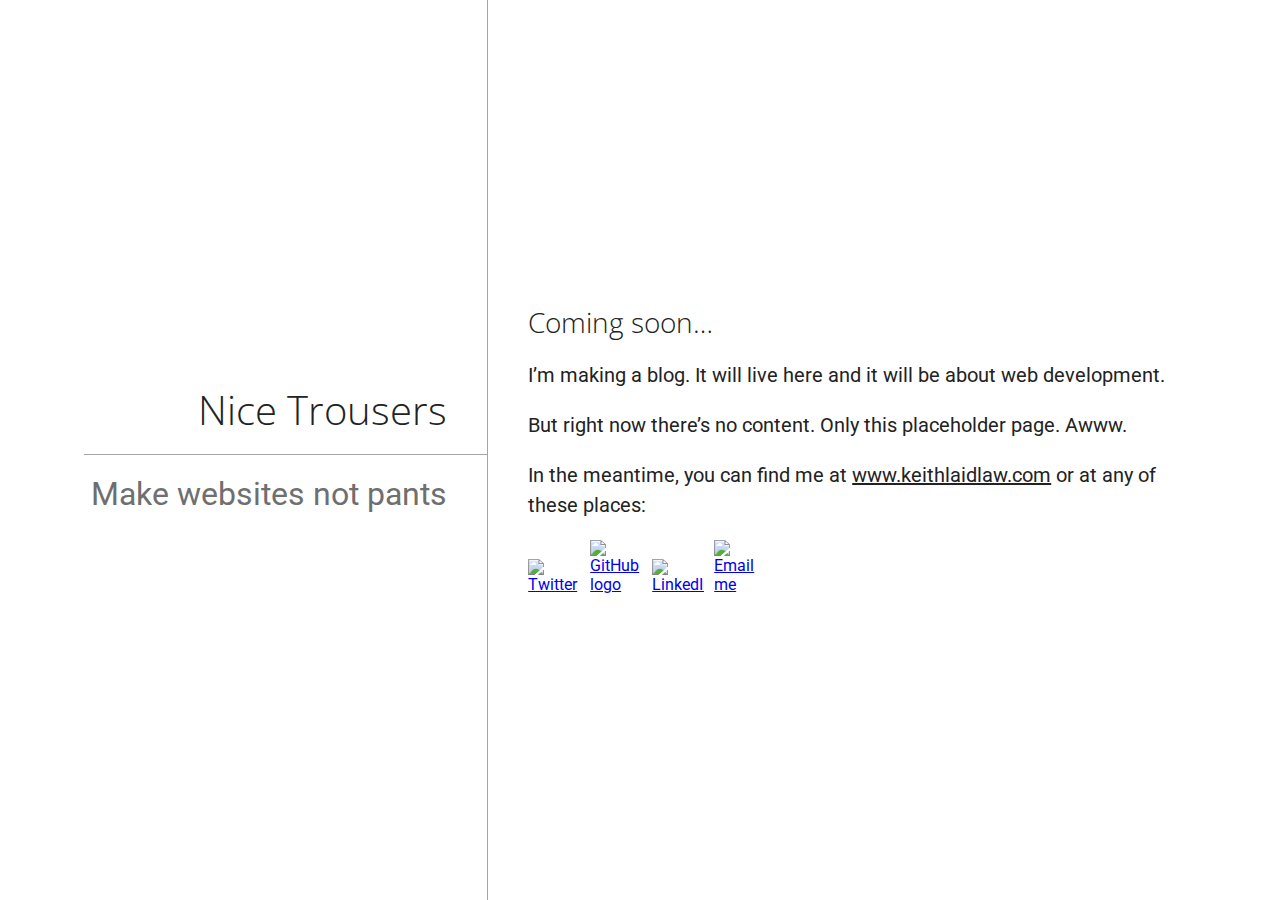
==== commit 832c5bd5: "Revert site to placeholder" ====
--- a/index.html
+++ b/index.html
@@ -1,345 +1,57 @@
 <!DOCTYPE html>
+<html lang="en">
+  <head>
+    <meta charset="utf-8">
+    <meta name="viewport" content="width=device-width, initial-scale=1.0">
+    <!--[if lt IE 9]>
+			<script src="http://css3-mediaqueries-js.googlecode.com/svn/trunk/css3-mediaqueries.js"></script>
+		<![endif]-->
+    <title>Nice Trousers: Coming Soon </title>
+    <link rel="stylesheet" href="style.css">
+    <link rel="stylesheet" href="fonts.css">
+    <link href="https://fonts.googleapis.com/css2?family=Open+Sans:wght@300;400;700&display=swap" rel="stylesheet">
 
-<html class="no-js" lang="en-US">
+    <!-- <script src="script.js"></script> -->
+  </head>
+  <body>
+    <div class="page-wrapper">
 
-	<head>
+      <header>
+        <h1>
+          <span class="head-name">Nice Trousers</span>
+          <span class="head-description">Make websites <span class="nowrap">not pants</span></span>
+        </h1>
+      </header>
 
-		<meta charset="UTF-8">
-		<meta name="viewport" content="width=device-width, initial-scale=1.0" >
+      <main>
 
-		<link rel="profile" href="https://gmpg.org/xfn/11">
+        <section>
+          <h2>Coming soon&hellip;</h2>
+          <p>I’m making a blog. It will live here and it will be about web development.</p>
+          <p>But right now there’s no content. Only this placeholder page. Awww.</p>
+          <p>In the meantime, you can find me at <a href="http://www.keithlaidlaw.com/">www.keithlaidlaw.com</a> or at any of these places:</p>
 
-		<title>nice trousers &#8211; Just another WordPress site</title>
-<link rel='dns-prefetch' href='//s.w.org' />
-<link rel="alternate" type="application/rss+xml" title="nice trousers &raquo; Feed" href="http://www.nicetrousers.com/feed/" />
-<link rel="alternate" type="application/rss+xml" title="nice trousers &raquo; Comments Feed" href="http://www.nicetrousers.com/comments/feed/" />
-		<script>
-			window._wpemojiSettings = {"baseUrl":"https:\/\/s.w.org\/images\/core\/emoji\/12.0.0-1\/72x72\/","ext":".png","svgUrl":"https:\/\/s.w.org\/images\/core\/emoji\/12.0.0-1\/svg\/","svgExt":".svg","source":{"concatemoji":"http:\/\/www.nicetrousers.com\/wp-includes\/js\/wp-emoji-release.min.js?ver=5.4"}};
-			/*! This file is auto-generated */
-			!function(e,a,t){var r,n,o,i,p=a.createElement("canvas"),s=p.getContext&&p.getContext("2d");function c(e,t){var a=String.fromCharCode;s.clearRect(0,0,p.width,p.height),s.fillText(a.apply(this,e),0,0);var r=p.toDataURL();return s.clearRect(0,0,p.width,p.height),s.fillText(a.apply(this,t),0,0),r===p.toDataURL()}function l(e){if(!s||!s.fillText)return!1;switch(s.textBaseline="top",s.font="600 32px Arial",e){case"flag":return!c([127987,65039,8205,9895,65039],[127987,65039,8203,9895,65039])&&(!c([55356,56826,55356,56819],[55356,56826,8203,55356,56819])&&!c([55356,57332,56128,56423,56128,56418,56128,56421,56128,56430,56128,56423,56128,56447],[55356,57332,8203,56128,56423,8203,56128,56418,8203,56128,56421,8203,56128,56430,8203,56128,56423,8203,56128,56447]));case"emoji":return!c([55357,56424,55356,57342,8205,55358,56605,8205,55357,56424,55356,57340],[55357,56424,55356,57342,8203,55358,56605,8203,55357,56424,55356,57340])}return!1}function d(e){var t=a.createElement("script");t.src=e,t.defer=t.type="text/javascript",a.getElementsByTagName("head")[0].appendChild(t)}for(i=Array("flag","emoji"),t.supports={everything:!0,everythingExceptFlag:!0},o=0;o<i.length;o++)t.supports[i[o]]=l(i[o]),t.supports.everything=t.supports.everything&&t.supports[i[o]],"flag"!==i[o]&&(t.supports.everythingExceptFlag=t.supports.everythingExceptFlag&&t.supports[i[o]]);t.supports.everythingExceptFlag=t.supports.everythingExceptFlag&&!t.supports.flag,t.DOMReady=!1,t.readyCallback=function(){t.DOMReady=!0},t.supports.everything||(n=function(){t.readyCallback()},a.addEventListener?(a.addEventListener("DOMContentLoaded",n,!1),e.addEventListener("load",n,!1)):(e.attachEvent("onload",n),a.attachEvent("onreadystatechange",function(){"complete"===a.readyState&&t.readyCallback()})),(r=t.source||{}).concatemoji?d(r.concatemoji):r.wpemoji&&r.twemoji&&(d(r.twemoji),d(r.wpemoji)))}(window,document,window._wpemojiSettings);
-		</script>
-		<style>
-img.wp-smiley,
-img.emoji {
-	display: inline !important;
-	border: none !important;
-	box-shadow: none !important;
-	height: 1em !important;
-	width: 1em !important;
-	margin: 0 .07em !important;
-	vertical-align: -0.1em !important;
-	background: none !important;
-	padding: 0 !important;
-}
-</style>
-	<link rel='stylesheet' id='wp-block-library-css'  href='http://www.nicetrousers.com/wp-includes/css/dist/block-library/style.min.css?ver=5.4' media='all' />
-<link rel='stylesheet' id='twentytwenty-style-css'  href='http://www.nicetrousers.com/wp-content/themes/twentytwenty/style.css?ver=1.2' media='all' />
-<style id='twentytwenty-style-inline-css'>
-.color-accent,.color-accent-hover:hover,.color-accent-hover:focus,:root .has-accent-color,.has-drop-cap:not(:focus):first-letter,.wp-block-button.is-style-outline,a { color: #cd2653; }blockquote,.border-color-accent,.border-color-accent-hover:hover,.border-color-accent-hover:focus { border-color: #cd2653; }button:not(.toggle),.button,.faux-button,.wp-block-button__link,.wp-block-file .wp-block-file__button,input[type="button"],input[type="reset"],input[type="submit"],.bg-accent,.bg-accent-hover:hover,.bg-accent-hover:focus,:root .has-accent-background-color,.comment-reply-link { background-color: #cd2653; }.fill-children-accent,.fill-children-accent * { fill: #cd2653; }body,.entry-title a,:root .has-primary-color { color: #000000; }:root .has-primary-background-color { background-color: #000000; }cite,figcaption,.wp-caption-text,.post-meta,.entry-content .wp-block-archives li,.entry-content .wp-block-categories li,.entry-content .wp-block-latest-posts li,.wp-block-latest-comments__comment-date,.wp-block-latest-posts__post-date,.wp-block-embed figcaption,.wp-block-image figcaption,.wp-block-pullquote cite,.comment-metadata,.comment-respond .comment-notes,.comment-respond .logged-in-as,.pagination .dots,.entry-content hr:not(.has-background),hr.styled-separator,:root .has-secondary-color { color: #6d6d6d; }:root .has-secondary-background-color { background-color: #6d6d6d; }pre,fieldset,input,textarea,table,table *,hr { border-color: #dcd7ca; }caption,code,code,kbd,samp,.wp-block-table.is-style-stripes tbody tr:nth-child(odd),:root .has-subtle-background-background-color { background-color: #dcd7ca; }.wp-block-table.is-style-stripes { border-bottom-color: #dcd7ca; }.wp-block-latest-posts.is-grid li { border-top-color: #dcd7ca; }:root .has-subtle-background-color { color: #dcd7ca; }body:not(.overlay-header) .primary-menu > li > a,body:not(.overlay-header) .primary-menu > li > .icon,.modal-menu a,.footer-menu a, .footer-widgets a,#site-footer .wp-block-button.is-style-outline,.wp-block-pullquote:before,.singular:not(.overlay-header) .entry-header a,.archive-header a,.header-footer-group .color-accent,.header-footer-group .color-accent-hover:hover { color: #cd2653; }.social-icons a,#site-footer button:not(.toggle),#site-footer .button,#site-footer .faux-button,#site-footer .wp-block-button__link,#site-footer .wp-block-file__button,#site-footer input[type="button"],#site-footer input[type="reset"],#site-footer input[type="submit"] { background-color: #cd2653; }.header-footer-group,body:not(.overlay-header) #site-header .toggle,.menu-modal .toggle { color: #000000; }body:not(.overlay-header) .primary-menu ul { background-color: #000000; }body:not(.overlay-header) .primary-menu > li > ul:after { border-bottom-color: #000000; }body:not(.overlay-header) .primary-menu ul ul:after { border-left-color: #000000; }.site-description,body:not(.overlay-header) .toggle-inner .toggle-text,.widget .post-date,.widget .rss-date,.widget_archive li,.widget_categories li,.widget cite,.widget_pages li,.widget_meta li,.widget_nav_menu li,.powered-by-wordpress,.to-the-top,.singular .entry-header .post-meta,.singular:not(.overlay-header) .entry-header .post-meta a { color: #6d6d6d; }.header-footer-group pre,.header-footer-group fieldset,.header-footer-group input,.header-footer-group textarea,.header-footer-group table,.header-footer-group table *,.footer-nav-widgets-wrapper,#site-footer,.menu-modal nav *,.footer-widgets-outer-wrapper,.footer-top { border-color: #dcd7ca; }.header-footer-group table caption,body:not(.overlay-header) .header-inner .toggle-wrapper::before { background-color: #dcd7ca; }
-</style>
-<link rel='stylesheet' id='twentytwenty-print-style-css'  href='http://www.nicetrousers.com/wp-content/themes/twentytwenty/print.css?ver=1.2' media='print' />
-<script src='http://www.nicetrousers.com/wp-content/themes/twentytwenty/assets/js/index.js?ver=1.2' async></script>
-<link rel='https://api.w.org/' href='http://www.nicetrousers.com/wp-json/' />
-<link rel="EditURI" type="application/rsd+xml" title="RSD" href="http://www.nicetrousers.com/xmlrpc.php?rsd" />
-<link rel="wlwmanifest" type="application/wlwmanifest+xml" href="http://www.nicetrousers.com/wp-includes/wlwmanifest.xml" /> 
-<meta name="generator" content="WordPress 5.4" />
-	<script>document.documentElement.className = document.documentElement.className.replace( 'no-js', 'js' );</script>
-	<style>.recentcomments a{display:inline !important;padding:0 !important;margin:0 !important;}</style>
-	</head>
+  
+          <div class="contact-buttons">		
 
-	<body class="home blog wp-embed-responsive enable-search-modal has-no-pagination showing-comments show-avatars footer-top-visible">
+            <a href="http://twitter.com/socialtrousers">
+              <img src="http://www.keithlaidlaw.com/images/twitter-120-circle.png" alt="Twitter" title="Twitter">
+            </a>
+            <a href="https://github.com/nicetrousers">
+              <img src="http://www.keithlaidlaw.com/images/github-120.png" alt="GitHub logo" title="GitHub" >
+            </a>
+            <a href="http://www.linkedin.com/in/keithlaidlaw">
+              <img src="http://www.keithlaidlaw.com/images/linkedin-120-circle.png" alt="LinkedIn" title="LinkedIn">
+            </a>
 
-		<a class="skip-link screen-reader-text" href="#site-content">Skip to the content</a>
-		<header id="site-header" class="header-footer-group" role="banner">
+            <a href="mailto:mail@keithlaidlaw.com" title="mail@keithlaidlaw.com" alt="mail@keithlaidlaw.com" target="_blank">
+              <img src="http://www.keithlaidlaw.com/images/email-120-circle-gray.png" alt="Email me" title="Email me">  
+            </a>
+          </div>
+        </section>
 
-			<div class="header-inner section-inner">
+      </main>
 
-				<div class="header-titles-wrapper">
-
-					
-						<button class="toggle search-toggle mobile-search-toggle" data-toggle-target=".search-modal" data-toggle-body-class="showing-search-modal" data-set-focus=".search-modal .search-field" aria-expanded="false">
-							<span class="toggle-inner">
-								<span class="toggle-icon">
-									<svg class="svg-icon" aria-hidden="true" role="img" focusable="false" xmlns="http://www.w3.org/2000/svg" width="23" height="23" viewBox="0 0 23 23"><path d="M38.710696,48.0601792 L43,52.3494831 L41.3494831,54 L37.0601792,49.710696 C35.2632422,51.1481185 32.9839107,52.0076499 30.5038249,52.0076499 C24.7027226,52.0076499 20,47.3049272 20,41.5038249 C20,35.7027226 24.7027226,31 30.5038249,31 C36.3049272,31 41.0076499,35.7027226 41.0076499,41.5038249 C41.0076499,43.9839107 40.1481185,46.2632422 38.710696,48.0601792 Z M36.3875844,47.1716785 C37.8030221,45.7026647 38.6734666,43.7048964 38.6734666,41.5038249 C38.6734666,36.9918565 35.0157934,33.3341833 30.5038249,33.3341833 C25.9918565,33.3341833 22.3341833,36.9918565 22.3341833,41.5038249 C22.3341833,46.0157934 25.9918565,49.6734666 30.5038249,49.6734666 C32.7048964,49.6734666 34.7026647,48.8030221 36.1716785,47.3875844 C36.2023931,47.347638 36.2360451,47.3092237 36.2726343,47.2726343 C36.3092237,47.2360451 36.347638,47.2023931 36.3875844,47.1716785 Z" transform="translate(-20 -31)" /></svg>								</span>
-								<span class="toggle-text">Search</span>
-							</span>
-						</button><!-- .search-toggle -->
-
-					
-					<div class="header-titles">
-
-						<h1 class="site-title"><a href="http://www.nicetrousers.com/">nice trousers</a></h1><div class="site-description">Just another WordPress site</div><!-- .site-description -->
-					</div><!-- .header-titles -->
-
-					<button class="toggle nav-toggle mobile-nav-toggle" data-toggle-target=".menu-modal"  data-toggle-body-class="showing-menu-modal" aria-expanded="false" data-set-focus=".close-nav-toggle">
-						<span class="toggle-inner">
-							<span class="toggle-icon">
-								<svg class="svg-icon" aria-hidden="true" role="img" focusable="false" xmlns="http://www.w3.org/2000/svg" width="26" height="7" viewBox="0 0 26 7"><path fill-rule="evenodd" d="M332.5,45 C330.567003,45 329,43.4329966 329,41.5 C329,39.5670034 330.567003,38 332.5,38 C334.432997,38 336,39.5670034 336,41.5 C336,43.4329966 334.432997,45 332.5,45 Z M342,45 C340.067003,45 338.5,43.4329966 338.5,41.5 C338.5,39.5670034 340.067003,38 342,38 C343.932997,38 345.5,39.5670034 345.5,41.5 C345.5,43.4329966 343.932997,45 342,45 Z M351.5,45 C349.567003,45 348,43.4329966 348,41.5 C348,39.5670034 349.567003,38 351.5,38 C353.432997,38 355,39.5670034 355,41.5 C355,43.4329966 353.432997,45 351.5,45 Z" transform="translate(-329 -38)" /></svg>							</span>
-							<span class="toggle-text">Menu</span>
-						</span>
-					</button><!-- .nav-toggle -->
-
-				</div><!-- .header-titles-wrapper -->
-
-				<div class="header-navigation-wrapper">
-
-					
-							<nav class="primary-menu-wrapper" aria-label="Horizontal" role="navigation">
-
-								<ul class="primary-menu reset-list-style">
-
-								<li class="page_item page-item-2"><a href="http://www.nicetrousers.com/sample-page/">Sample Page</a></li>
-
-								</ul>
-
-							</nav><!-- .primary-menu-wrapper -->
-
-						
-						<div class="header-toggles hide-no-js">
-
-						
-							<div class="toggle-wrapper search-toggle-wrapper">
-
-								<button class="toggle search-toggle desktop-search-toggle" data-toggle-target=".search-modal" data-toggle-body-class="showing-search-modal" data-set-focus=".search-modal .search-field" aria-expanded="false">
-									<span class="toggle-inner">
-										<svg class="svg-icon" aria-hidden="true" role="img" focusable="false" xmlns="http://www.w3.org/2000/svg" width="23" height="23" viewBox="0 0 23 23"><path d="M38.710696,48.0601792 L43,52.3494831 L41.3494831,54 L37.0601792,49.710696 C35.2632422,51.1481185 32.9839107,52.0076499 30.5038249,52.0076499 C24.7027226,52.0076499 20,47.3049272 20,41.5038249 C20,35.7027226 24.7027226,31 30.5038249,31 C36.3049272,31 41.0076499,35.7027226 41.0076499,41.5038249 C41.0076499,43.9839107 40.1481185,46.2632422 38.710696,48.0601792 Z M36.3875844,47.1716785 C37.8030221,45.7026647 38.6734666,43.7048964 38.6734666,41.5038249 C38.6734666,36.9918565 35.0157934,33.3341833 30.5038249,33.3341833 C25.9918565,33.3341833 22.3341833,36.9918565 22.3341833,41.5038249 C22.3341833,46.0157934 25.9918565,49.6734666 30.5038249,49.6734666 C32.7048964,49.6734666 34.7026647,48.8030221 36.1716785,47.3875844 C36.2023931,47.347638 36.2360451,47.3092237 36.2726343,47.2726343 C36.3092237,47.2360451 36.347638,47.2023931 36.3875844,47.1716785 Z" transform="translate(-20 -31)" /></svg>										<span class="toggle-text">Search</span>
-									</span>
-								</button><!-- .search-toggle -->
-
-							</div>
-
-							
-						</div><!-- .header-toggles -->
-						
-				</div><!-- .header-navigation-wrapper -->
-
-			</div><!-- .header-inner -->
-
-			<div class="search-modal cover-modal header-footer-group" data-modal-target-string=".search-modal">
-
-	<div class="search-modal-inner modal-inner">
-
-		<div class="section-inner">
-
-			<form role="search" aria-label="Search for:" method="get" class="search-form" action="http://www.nicetrousers.com/">
-	<label for="search-form-1">
-		<span class="screen-reader-text">Search for:</span>
-		<input type="search" id="search-form-1" class="search-field" placeholder="Search &hellip;" value="" name="s" />
-	</label>
-	<input type="submit" class="search-submit" value="Search" />
-</form>
-
-			<button class="toggle search-untoggle close-search-toggle fill-children-current-color" data-toggle-target=".search-modal" data-toggle-body-class="showing-search-modal" data-set-focus=".search-modal .search-field" aria-expanded="false">
-				<span class="screen-reader-text">Close search</span>
-				<svg class="svg-icon" aria-hidden="true" role="img" focusable="false" xmlns="http://www.w3.org/2000/svg" width="16" height="16" viewBox="0 0 16 16"><polygon fill="" fill-rule="evenodd" points="6.852 7.649 .399 1.195 1.445 .149 7.899 6.602 14.352 .149 15.399 1.195 8.945 7.649 15.399 14.102 14.352 15.149 7.899 8.695 1.445 15.149 .399 14.102" /></svg>			</button><!-- .search-toggle -->
-
-		</div><!-- .section-inner -->
-
-	</div><!-- .search-modal-inner -->
-
-</div><!-- .menu-modal -->
-
-		</header><!-- #site-header -->
-
-		
-<div class="menu-modal cover-modal header-footer-group" data-modal-target-string=".menu-modal">
-
-	<div class="menu-modal-inner modal-inner">
-
-		<div class="menu-wrapper section-inner">
-
-			<div class="menu-top">
-
-				<button class="toggle close-nav-toggle fill-children-current-color" data-toggle-target=".menu-modal" data-toggle-body-class="showing-menu-modal" aria-expanded="false" data-set-focus=".menu-modal">
-					<span class="toggle-text">Close Menu</span>
-					<svg class="svg-icon" aria-hidden="true" role="img" focusable="false" xmlns="http://www.w3.org/2000/svg" width="16" height="16" viewBox="0 0 16 16"><polygon fill="" fill-rule="evenodd" points="6.852 7.649 .399 1.195 1.445 .149 7.899 6.602 14.352 .149 15.399 1.195 8.945 7.649 15.399 14.102 14.352 15.149 7.899 8.695 1.445 15.149 .399 14.102" /></svg>				</button><!-- .nav-toggle -->
-
-				
-					<nav class="mobile-menu" aria-label="Mobile" role="navigation">
-
-						<ul class="modal-menu reset-list-style">
-
-						<li class="page_item page-item-2"><div class="ancestor-wrapper"><a href="http://www.nicetrousers.com/sample-page/">Sample Page</a></div><!-- .ancestor-wrapper --></li>
-
-						</ul>
-
-					</nav>
-
-					
-			</div><!-- .menu-top -->
-
-			<div class="menu-bottom">
-
-				
-			</div><!-- .menu-bottom -->
-
-		</div><!-- .menu-wrapper -->
-
-	</div><!-- .menu-modal-inner -->
-
-</div><!-- .menu-modal -->
-
-<main id="site-content" role="main">
-
-	
-<article class="post-1 post type-post status-publish format-standard hentry category-uncategorized" id="post-1">
-
-	
-<header class="entry-header has-text-align-center">
-
-	<div class="entry-header-inner section-inner medium">
-
-		
-			<div class="entry-categories">
-				<span class="screen-reader-text">Categories</span>
-				<div class="entry-categories-inner">
-					<a href="http://www.nicetrousers.com/category/uncategorized/" rel="category tag">Uncategorized</a>				</div><!-- .entry-categories-inner -->
-			</div><!-- .entry-categories -->
-
-			<h2 class="entry-title heading-size-1"><a href="http://www.nicetrousers.com/2020/04/08/hello-world/">Hello world!</a></h2>
-		<div class="post-meta-wrapper post-meta-single post-meta-single-top">
-
-			<ul class="post-meta">
-
-									<li class="post-author meta-wrapper">
-						<span class="meta-icon">
-							<span class="screen-reader-text">Post author</span>
-							<svg class="svg-icon" aria-hidden="true" role="img" focusable="false" xmlns="http://www.w3.org/2000/svg" width="18" height="20" viewBox="0 0 18 20"><path fill="" d="M18,19 C18,19.5522847 17.5522847,20 17,20 C16.4477153,20 16,19.5522847 16,19 L16,17 C16,15.3431458 14.6568542,14 13,14 L5,14 C3.34314575,14 2,15.3431458 2,17 L2,19 C2,19.5522847 1.55228475,20 1,20 C0.44771525,20 0,19.5522847 0,19 L0,17 C0,14.2385763 2.23857625,12 5,12 L13,12 C15.7614237,12 18,14.2385763 18,17 L18,19 Z M9,10 C6.23857625,10 4,7.76142375 4,5 C4,2.23857625 6.23857625,0 9,0 C11.7614237,0 14,2.23857625 14,5 C14,7.76142375 11.7614237,10 9,10 Z M9,8 C10.6568542,8 12,6.65685425 12,5 C12,3.34314575 10.6568542,2 9,2 C7.34314575,2 6,3.34314575 6,5 C6,6.65685425 7.34314575,8 9,8 Z" /></svg>						</span>
-						<span class="meta-text">
-							By <a href="http://www.nicetrousers.com/author/keith/">keith</a>						</span>
-					</li>
-										<li class="post-date meta-wrapper">
-						<span class="meta-icon">
-							<span class="screen-reader-text">Post date</span>
-							<svg class="svg-icon" aria-hidden="true" role="img" focusable="false" xmlns="http://www.w3.org/2000/svg" width="18" height="19" viewBox="0 0 18 19"><path fill="" d="M4.60069444,4.09375 L3.25,4.09375 C2.47334957,4.09375 1.84375,4.72334957 1.84375,5.5 L1.84375,7.26736111 L16.15625,7.26736111 L16.15625,5.5 C16.15625,4.72334957 15.5266504,4.09375 14.75,4.09375 L13.3993056,4.09375 L13.3993056,4.55555556 C13.3993056,5.02154581 13.0215458,5.39930556 12.5555556,5.39930556 C12.0895653,5.39930556 11.7118056,5.02154581 11.7118056,4.55555556 L11.7118056,4.09375 L6.28819444,4.09375 L6.28819444,4.55555556 C6.28819444,5.02154581 5.9104347,5.39930556 5.44444444,5.39930556 C4.97845419,5.39930556 4.60069444,5.02154581 4.60069444,4.55555556 L4.60069444,4.09375 Z M6.28819444,2.40625 L11.7118056,2.40625 L11.7118056,1 C11.7118056,0.534009742 12.0895653,0.15625 12.5555556,0.15625 C13.0215458,0.15625 13.3993056,0.534009742 13.3993056,1 L13.3993056,2.40625 L14.75,2.40625 C16.4586309,2.40625 17.84375,3.79136906 17.84375,5.5 L17.84375,15.875 C17.84375,17.5836309 16.4586309,18.96875 14.75,18.96875 L3.25,18.96875 C1.54136906,18.96875 0.15625,17.5836309 0.15625,15.875 L0.15625,5.5 C0.15625,3.79136906 1.54136906,2.40625 3.25,2.40625 L4.60069444,2.40625 L4.60069444,1 C4.60069444,0.534009742 4.97845419,0.15625 5.44444444,0.15625 C5.9104347,0.15625 6.28819444,0.534009742 6.28819444,1 L6.28819444,2.40625 Z M1.84375,8.95486111 L1.84375,15.875 C1.84375,16.6516504 2.47334957,17.28125 3.25,17.28125 L14.75,17.28125 C15.5266504,17.28125 16.15625,16.6516504 16.15625,15.875 L16.15625,8.95486111 L1.84375,8.95486111 Z" /></svg>						</span>
-						<span class="meta-text">
-							<a href="http://www.nicetrousers.com/2020/04/08/hello-world/">April 8, 2020</a>
-						</span>
-					</li>
-										<li class="post-comment-link meta-wrapper">
-						<span class="meta-icon">
-							<svg class="svg-icon" aria-hidden="true" role="img" focusable="false" xmlns="http://www.w3.org/2000/svg" width="19" height="19" viewBox="0 0 19 19"><path d="M9.43016863,13.2235931 C9.58624731,13.094699 9.7823475,13.0241935 9.98476849,13.0241935 L15.0564516,13.0241935 C15.8581553,13.0241935 16.5080645,12.3742843 16.5080645,11.5725806 L16.5080645,3.44354839 C16.5080645,2.64184472 15.8581553,1.99193548 15.0564516,1.99193548 L3.44354839,1.99193548 C2.64184472,1.99193548 1.99193548,2.64184472 1.99193548,3.44354839 L1.99193548,11.5725806 C1.99193548,12.3742843 2.64184472,13.0241935 3.44354839,13.0241935 L5.76612903,13.0241935 C6.24715123,13.0241935 6.63709677,13.4141391 6.63709677,13.8951613 L6.63709677,15.5301903 L9.43016863,13.2235931 Z M3.44354839,14.766129 C1.67980032,14.766129 0.25,13.3363287 0.25,11.5725806 L0.25,3.44354839 C0.25,1.67980032 1.67980032,0.25 3.44354839,0.25 L15.0564516,0.25 C16.8201997,0.25 18.25,1.67980032 18.25,3.44354839 L18.25,11.5725806 C18.25,13.3363287 16.8201997,14.766129 15.0564516,14.766129 L10.2979143,14.766129 L6.32072889,18.0506004 C5.75274472,18.5196577 4.89516129,18.1156602 4.89516129,17.3790323 L4.89516129,14.766129 L3.44354839,14.766129 Z" /></svg>						</span>
-						<span class="meta-text">
-							<a href="http://www.nicetrousers.com/2020/04/08/hello-world/#comments">1 Comment<span class="screen-reader-text"> on Hello world!</span></a>						</span>
-					</li>
-					
-			</ul><!-- .post-meta -->
-
-		</div><!-- .post-meta-wrapper -->
-
-		
-	</div><!-- .entry-header-inner -->
-
-</header><!-- .entry-header -->
-
-	<div class="post-inner thin ">
-
-		<div class="entry-content">
-
-			
-<p>Welcome to WordPress. This is your first post. Edit or delete it, then start writing!</p>
-
-		</div><!-- .entry-content -->
-
-	</div><!-- .post-inner -->
-
-	<div class="section-inner">
-		
-	</div><!-- .section-inner -->
-
-	
-</article><!-- .post -->
-
-	
-</main><!-- #site-content -->
-
-
-	<div class="footer-nav-widgets-wrapper header-footer-group">
-
-		<div class="footer-inner section-inner">
-
-			
-			
-				<aside class="footer-widgets-outer-wrapper" role="complementary">
-
-					<div class="footer-widgets-wrapper">
-
-						
-							<div class="footer-widgets column-one grid-item">
-								<div class="widget widget_search"><div class="widget-content"><form role="search"  method="get" class="search-form" action="http://www.nicetrousers.com/">
-	<label for="search-form-2">
-		<span class="screen-reader-text">Search for:</span>
-		<input type="search" id="search-form-2" class="search-field" placeholder="Search &hellip;" value="" name="s" />
-	</label>
-	<input type="submit" class="search-submit" value="Search" />
-</form>
-</div></div>		<div class="widget widget_recent_entries"><div class="widget-content">		<h2 class="widget-title subheading heading-size-3">Recent Posts</h2>		<ul>
-											<li>
-					<a href="http://www.nicetrousers.com/2020/04/08/hello-world/">Hello world!</a>
-									</li>
-					</ul>
-		</div></div><div class="widget widget_recent_comments"><div class="widget-content"><h2 class="widget-title subheading heading-size-3">Recent Comments</h2><ul id="recentcomments"><li class="recentcomments"><span class="comment-author-link"><a href='https://wordpress.org/' rel='external nofollow ugc' class='url'>A WordPress Commenter</a></span> on <a href="http://www.nicetrousers.com/2020/04/08/hello-world/#comment-1">Hello world!</a></li></ul></div></div>							</div>
-
-						
-						
-							<div class="footer-widgets column-two grid-item">
-								<div class="widget widget_archive"><div class="widget-content"><h2 class="widget-title subheading heading-size-3">Archives</h2>		<ul>
-				<li><a href='http://www.nicetrousers.com/2020/04/'>April 2020</a></li>
-		</ul>
-			</div></div><div class="widget widget_categories"><div class="widget-content"><h2 class="widget-title subheading heading-size-3">Categories</h2>		<ul>
-				<li class="cat-item cat-item-1"><a href="http://www.nicetrousers.com/category/uncategorized/">Uncategorized</a>
-</li>
-		</ul>
-			</div></div><div class="widget widget_meta"><div class="widget-content"><h2 class="widget-title subheading heading-size-3">Meta</h2>			<ul>
-						<li><a href="http://www.nicetrousers.com/wp-login.php">Log in</a></li>
-			<li><a href="http://www.nicetrousers.com/feed/">Entries feed</a></li>
-			<li><a href="http://www.nicetrousers.com/comments/feed/">Comments feed</a></li>
-			<li><a href="https://wordpress.org/">WordPress.org</a></li>			</ul>
-			</div></div>							</div>
-
-						
-					</div><!-- .footer-widgets-wrapper -->
-
-				</aside><!-- .footer-widgets-outer-wrapper -->
-
-			
-		</div><!-- .footer-inner -->
-
-	</div><!-- .footer-nav-widgets-wrapper -->
-
-
-			<footer id="site-footer" role="contentinfo" class="header-footer-group">
-
-				<div class="section-inner">
-
-					<div class="footer-credits">
-
-						<p class="footer-copyright">&copy;
-							2020							<a href="http://www.nicetrousers.com/">nice trousers</a>
-						</p><!-- .footer-copyright -->
-
-						<p class="powered-by-wordpress">
-							<a href="https://wordpress.org/">
-								Powered by WordPress							</a>
-						</p><!-- .powered-by-wordpress -->
-
-					</div><!-- .footer-credits -->
-
-					<a class="to-the-top" href="#site-header">
-						<span class="to-the-top-long">
-							To the top <span class="arrow" aria-hidden="true">&uarr;</span>						</span><!-- .to-the-top-long -->
-						<span class="to-the-top-short">
-							Up <span class="arrow" aria-hidden="true">&uarr;</span>						</span><!-- .to-the-top-short -->
-					</a><!-- .to-the-top -->
-
-				</div><!-- .section-inner -->
-
-			</footer><!-- #site-footer -->
-
-		<script src='http://www.nicetrousers.com/wp-includes/js/wp-embed.min.js?ver=5.4'></script>
-	<script>
-	/(trident|msie)/i.test(navigator.userAgent)&&document.getElementById&&window.addEventListener&&window.addEventListener("hashchange",function(){var t,e=location.hash.substring(1);/^[A-z0-9_-]+$/.test(e)&&(t=document.getElementById(e))&&(/^(?:a|select|input|button|textarea)$/i.test(t.tagName)||(t.tabIndex=-1),t.focus())},!1);
-	</script>
-	
-	</body>
-</html>
+    </div>
+  </body>
+</html>--- a/style.css
+++ b/style.css
@@ -0,0 +1,213 @@
+/* http://meyerweb.com/eric/tools/css/reset/ 
+   v2.0 | 20110126
+   License: none (public domain)
+*/
+
+html, body, div, span, applet, object, iframe,
+h1, h2, h3, h4, h5, h6, p, blockquote, pre,
+a, abbr, acronym, address, big, cite, code,
+del, dfn, em, img, ins, kbd, q, s, samp,
+small, strike, strong, sub, sup, tt, var,
+b, u, i, center,
+dl, dt, dd, ol, ul, li,
+fieldset, form, label, legend,
+table, caption, tbody, tfoot, thead, tr, th, td,
+article, aside, canvas, details, embed, 
+figure, figcaption, footer, header, hgroup, 
+menu, nav, output, ruby, section, summary,
+time, mark, audio, video {
+	margin: 0;
+	padding: 0;
+	border: 0;
+	font-size: 100%;
+	font: inherit;
+	vertical-align: baseline;
+}
+/* HTML5 display-role reset for older browsers */
+article, aside, details, figcaption, figure, 
+footer, header, hgroup, menu, nav, section {
+	display: block;
+}
+body {
+	line-height: 1;
+}
+ol, ul {
+	list-style: none;
+}
+blockquote, q {
+	quotes: none;
+}
+blockquote:before, blockquote:after,
+q:before, q:after {
+	content: '';
+	content: none;
+}
+table {
+	border-collapse: collapse;
+	border-spacing: 0;
+}
+
+
+body {
+	background: #FFF;
+  color: #222;
+  font-size: 16px;
+  line-height: 1.2;
+  font-family: 'Roboto', sans-serif;
+}
+.page-wrapper {
+	width: 100%;
+	max-width: 72em; 
+	margin: 20px auto;
+}
+header, section, footer {
+  padding: 0 20px;
+}
+header, section, footer {
+  margin-bottom: 20px;
+}
+h1, h2, h3 {
+	font-family: 'Open Sans', sans-serif;
+  color: #222;
+  font-weight: 200;
+	text-decoration: none;
+}
+h1 {
+  font-size: 40px;
+  font-size: 2.5rem;
+  margin-bottom: 40px;
+}
+h1 > span {
+  display: block;
+}
+h1 span.head-name {
+  padding-bottom: 20px;
+  border-bottom: 1px solid #A4A4A4;
+}
+h1 span.head-description {
+  font-family: 'Roboto', sans-serif;
+  font-weight: normal;
+  color: #6f6f6f;
+  font-size: 24px;
+  font-size: 1.5rem;
+  padding-top: 20px;
+}
+h2 {
+  font-size: 24px;
+  font-size: 1.5rem;
+  margin-bottom: 20px;
+}
+p {
+  line-height: 1.5;
+  margin-bottom: 20px;
+}
+p:last-child {
+  margin-bottom: 0;
+}
+p a,
+p a:visited {
+  color: #222;
+}
+a.resume-link {
+  position: relative;
+}
+a.resume-link::after {
+ content: url(http://www.keithlaidlaw.com/images/open_in_new.svg);
+ position: absolute;
+ top: 1px;
+}
+p a:focus, 
+p a:active,
+p a:hover {
+  color: #0050B9;
+}
+a.resume-link:focus:after,
+a.resume-link:active:after,
+a.resume-link:hover:after {
+  content: url(http://www.keithlaidlaw.com/images/open_in_new_blue.svg);
+ }
+.contact-buttons {
+  font-size: 0;
+}
+.contact-buttons a {
+  font-size: 16px;
+  display: inline-block;
+  width: 22%;
+  margin-right: 4%;
+  width: calc(25% - 15px);
+  margin-right: calc(10px);
+  max-width: 3.25em;
+}
+.contact-buttons a:focus,
+.contact-buttons a:active,
+.contact-buttons a:hover {
+  opacity: 0.8;
+}
+.contact-buttons a:last-child {
+  margin-right: 0;
+}
+.contact-buttons a img {
+  max-width: 100%;
+}
+.nowrap {
+  white-space: nowrap;
+}
+img.tiger-pic {
+  max-width: 50%;
+  border-radius: 50%;
+}
+
+@media screen, print {
+  @media (min-width: 56em) {
+    html, body, .page-wrapper {
+      height: 100%;
+    }
+    .page-wrapper, header, main {
+      display: flex;
+    }
+    .page-wrapper {
+      margin: 0 auto;
+    }
+    header, main {
+      flex-direction: column;
+      justify-content: center;
+    }
+    header {
+      border-right: 1px solid #A4A4A4;
+      padding-right: 0;
+      margin:  0;
+      flex: 1 0 35%;
+      text-align: right;
+    }
+    h1 {
+      width: 100%;
+      margin-bottom: 0;
+    }
+    h1 > span {
+      padding-right: 40px;
+    }
+    main section {
+      padding-left: 40px;
+      margin-bottom: 40px;
+    }
+    main section:last-child {
+      margin-bottom: 0;
+    }
+  }
+
+  @media (min-width: 70em) {
+    h1 span.head-description {
+      font-size: 32px;
+      font-size: 2rem;
+    }
+    h2 {
+      font-size: 28px;
+      font-size: 1.75rem;
+    }
+    p {
+      font-size: 20px;
+      font-size: 1.25rem;
+    }
+  }
+
+}--- a/fonts.css
+++ b/fonts.css
@@ -0,0 +1 @@
+@import url('https://fonts.googleapis.com/css2?family=Open+Sans:ital,wght@0,300;0,400;0,600;0,700;1,400&family=Roboto:ital@0;1&display=swap');
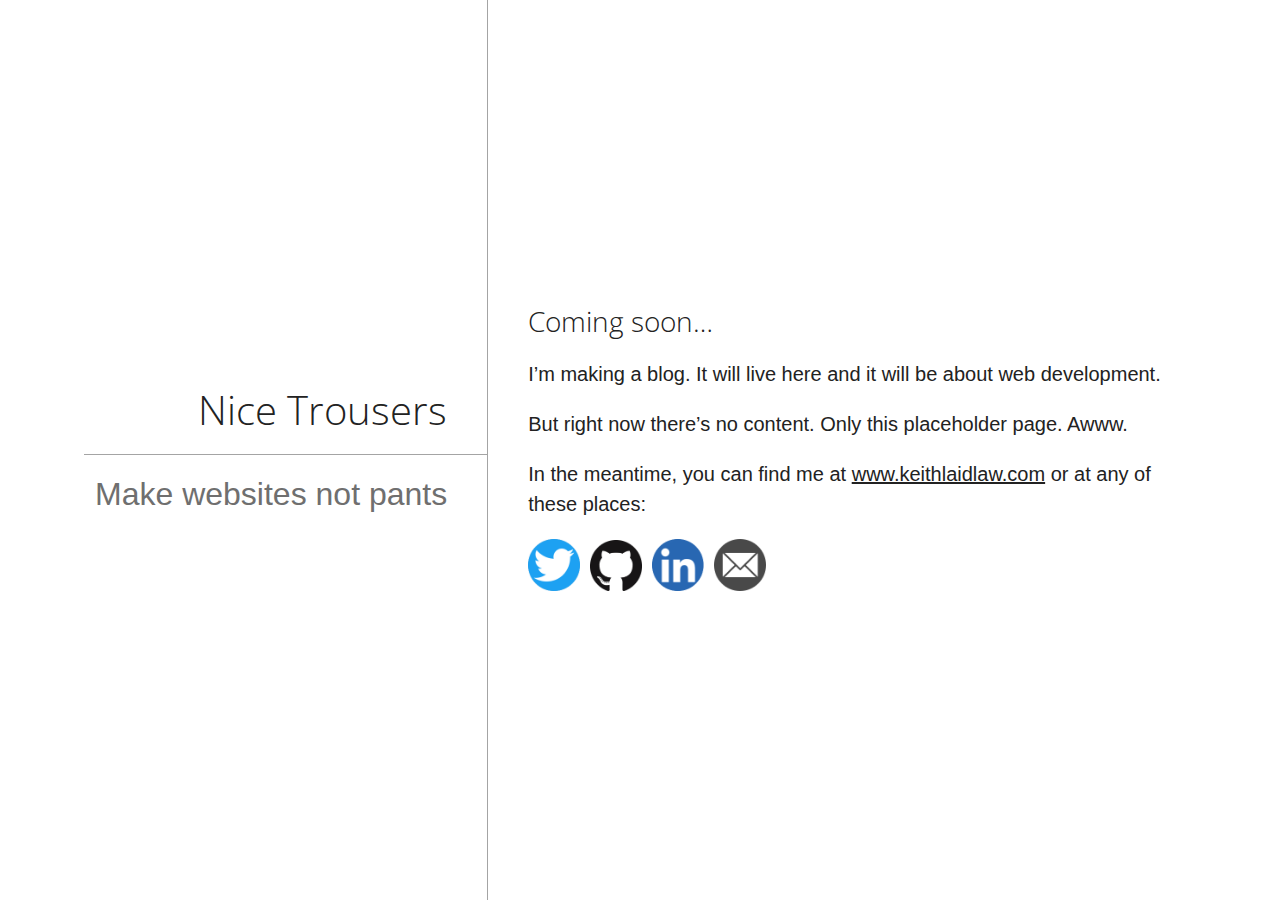
==== commit 2f945e67: "Add imges and make img links relative" ====
--- a/index.html
+++ b/index.html
@@ -8,7 +8,6 @@
 		<![endif]-->
     <title>Nice Trousers: Coming Soon </title>
     <link rel="stylesheet" href="style.css">
-    <link rel="stylesheet" href="fonts.css">
     <link href="https://fonts.googleapis.com/css2?family=Open+Sans:wght@300;400;700&display=swap" rel="stylesheet">
 
     <!-- <script src="script.js"></script> -->
@@ -35,17 +34,17 @@
           <div class="contact-buttons">		
 
             <a href="http://twitter.com/socialtrousers">
-              <img src="http://www.keithlaidlaw.com/images/twitter-120-circle.png" alt="Twitter" title="Twitter">
+              <img src="images/twitter-120-circle.png" alt="Twitter" title="Twitter">
             </a>
             <a href="https://github.com/nicetrousers">
-              <img src="http://www.keithlaidlaw.com/images/github-120.png" alt="GitHub logo" title="GitHub" >
+              <img src="images/github-120.png" alt="GitHub logo" title="GitHub" >
             </a>
             <a href="http://www.linkedin.com/in/keithlaidlaw">
-              <img src="http://www.keithlaidlaw.com/images/linkedin-120-circle.png" alt="LinkedIn" title="LinkedIn">
+              <img src="images/linkedin-120-circle.png" alt="LinkedIn" title="LinkedIn">
             </a>
 
             <a href="mailto:mail@keithlaidlaw.com" title="mail@keithlaidlaw.com" alt="mail@keithlaidlaw.com" target="_blank">
-              <img src="http://www.keithlaidlaw.com/images/email-120-circle-gray.png" alt="Email me" title="Email me">  
+              <img src="images/email-120-circle-gray.png" alt="Email me" title="Email me">  
             </a>
           </div>
         </section>
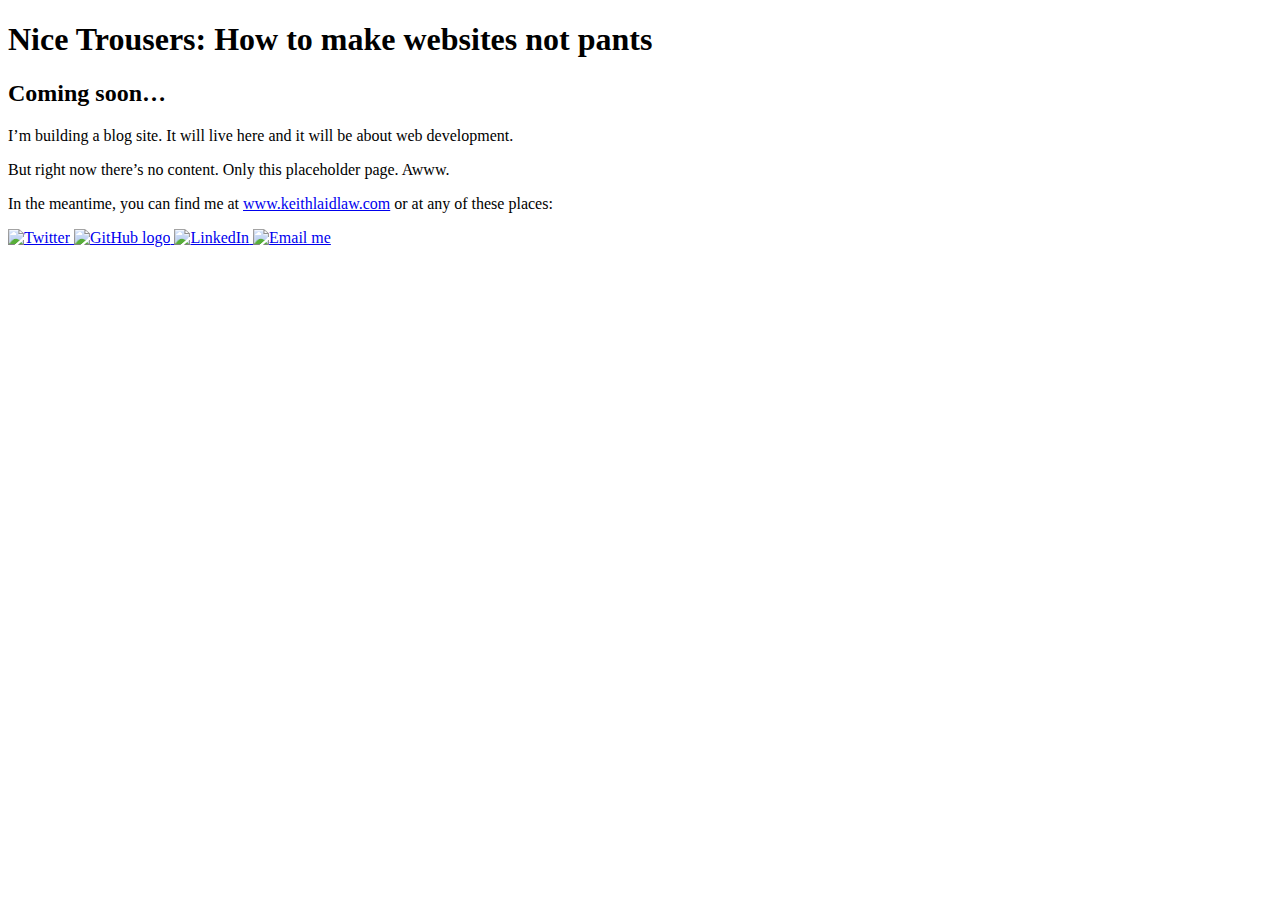
==== commit d01c65f2: "Publish site front page test" ====
--- a/index.html
+++ b/index.html
@@ -7,50 +7,50 @@
 			<script src="http://css3-mediaqueries-js.googlecode.com/svn/trunk/css3-mediaqueries.js"></script>
 		<![endif]-->
     <title>Nice Trousers: Coming Soon </title>
-    <link rel="stylesheet" href="style.css">
-    <link href="https://fonts.googleapis.com/css2?family=Open+Sans:wght@300;400;700&display=swap" rel="stylesheet">
+    <link href="https://www.nicetrousers.com/wp-content/themes/nicetheme/style.css" rel="stylesheet">
+    <link href="https://fonts.googleapis.com/css2?family=Open+Sans:wght@300;400&family=Roboto:ital,wght@0,300;0,400;1,300;1,400&display=swap" rel="stylesheet"> 
 
-    <!-- <script src="script.js"></script> -->
   </head>
   <body>
-    <div class="page-wrapper">
+<div class="page-wrapper">
 
-      <header>
-        <h1>
-          <span class="head-name">Nice Trousers</span>
-          <span class="head-description">Make websites <span class="nowrap">not pants</span></span>
-        </h1>
-      </header>
+<header>
+  <h1>
+    <span class="head-name">Nice Trousers<span class="screen-reader-only">: </span></span>
+    <span class="head-description">How to make websites <span class="nowrap">not pants</span></span>
+  </h1>
+</header>
 
-      <main>
+<main>
 
-        <section>
-          <h2>Coming soon&hellip;</h2>
-          <p>I’m making a blog. It will live here and it will be about web development.</p>
-          <p>But right now there’s no content. Only this placeholder page. Awww.</p>
-          <p>In the meantime, you can find me at <a href="http://www.keithlaidlaw.com/">www.keithlaidlaw.com</a> or at any of these places:</p>
+  <section>
+    <h2>Coming soon&hellip;</h2>
+    <p>I’m building a blog site. It will live here and it will be about web development.</p>
+    <p>But right now there’s no content. Only this placeholder page. Awww.</p>
+    <p>In the meantime, you can find me at <a href="http://www.keithlaidlaw.com/">www.keithlaidlaw.com</a> or at any of these places:</p>
 
-  
-          <div class="contact-buttons">		
 
-            <a href="http://twitter.com/socialtrousers">
-              <img src="images/twitter-120-circle.png" alt="Twitter" title="Twitter">
-            </a>
-            <a href="https://github.com/nicetrousers">
-              <img src="images/github-120.png" alt="GitHub logo" title="GitHub" >
-            </a>
-            <a href="http://www.linkedin.com/in/keithlaidlaw">
-              <img src="images/linkedin-120-circle.png" alt="LinkedIn" title="LinkedIn">
-            </a>
+    <div class="contact-buttons">		
 
-            <a href="mailto:mail@keithlaidlaw.com" title="mail@keithlaidlaw.com" alt="mail@keithlaidlaw.com" target="_blank">
-              <img src="images/email-120-circle-gray.png" alt="Email me" title="Email me">  
-            </a>
-          </div>
-        </section>
+      <a href="http://twitter.com/socialtrousers">
+        <img src="https://www.nicetrousers.com/wp-content/themes/nicetheme/icons/twitter-120-circle.png" alt="Twitter" title="Twitter">
+      </a>
+      <a href="https://github.com/nicetrousers">
+        <img src="https://www.nicetrousers.com/wp-content/themes/nicetheme/icons/github-120.png" alt="GitHub logo" title="GitHub" >
+      </a>
+      <a href="http://www.linkedin.com/in/keithlaidlaw">
+        <img src="https://www.nicetrousers.com/wp-content/themes/nicetheme/icons/linkedin-120-circle.png" alt="LinkedIn" title="LinkedIn">
+      </a>
 
-      </main>
+      <a href="mailto:mail@keithlaidlaw.com" title="mail@keithlaidlaw.com" alt="mail@keithlaidlaw.com" target="_blank">
+        <img src="https://www.nicetrousers.com/wp-content/themes/nicetheme/icons/email-120-circle-gray.png" alt="Email me" title="Email me">  
+      </a>
+    </div>
+  </section>
 
-    </div>
+</main>
+
+</div>
+
   </body>
 </html>